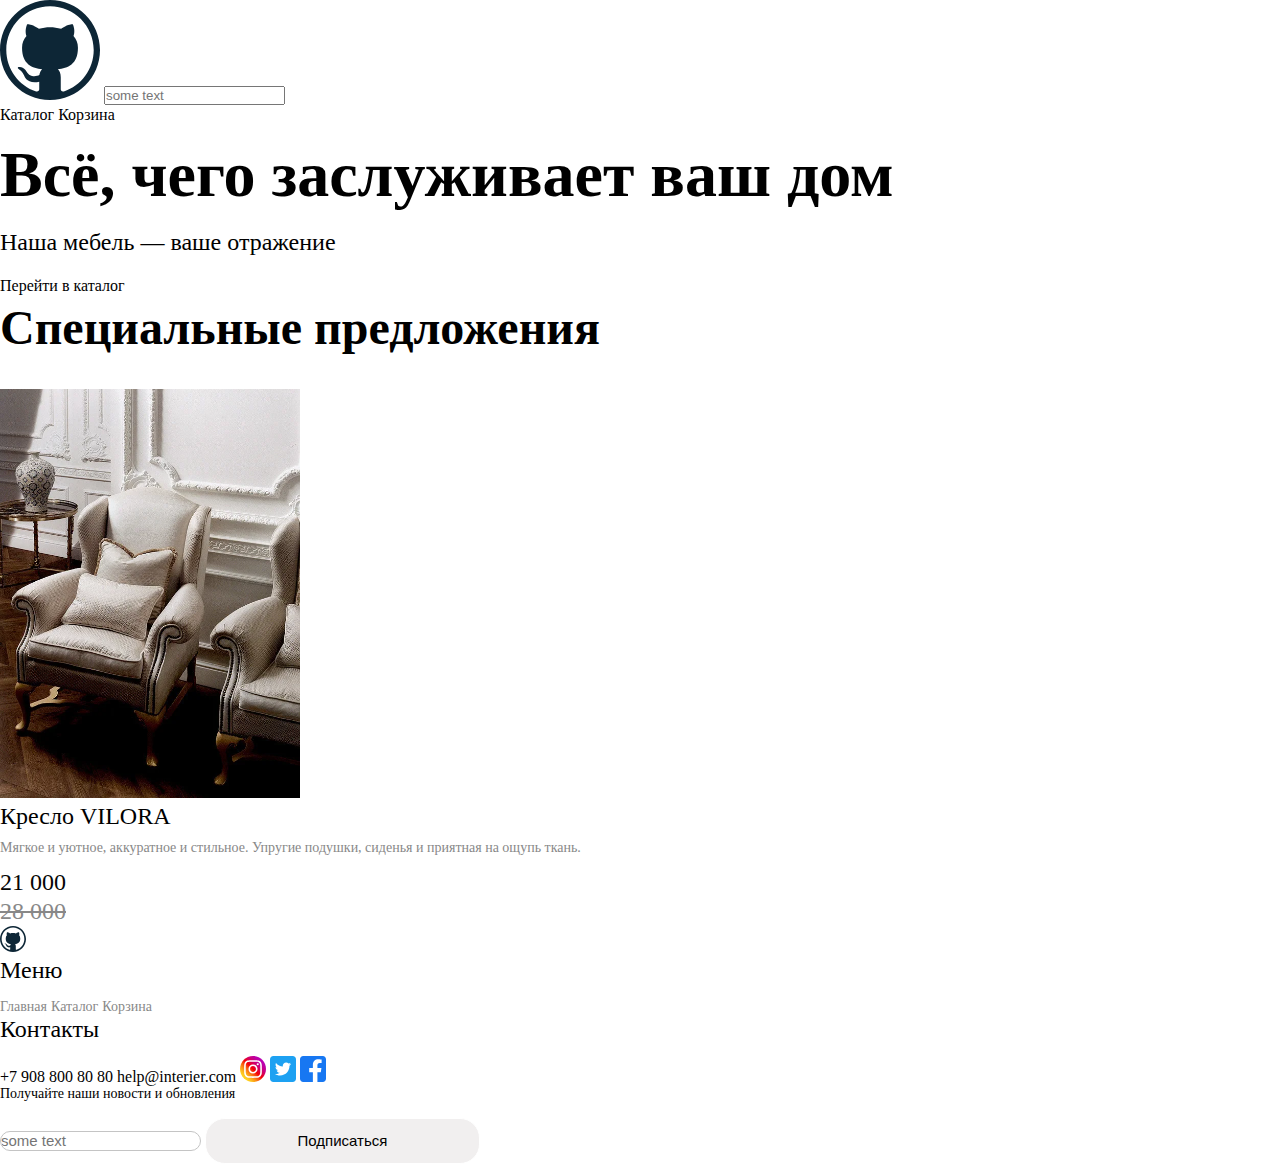
==== index.html @ e34656f3 "add 4l" ====
<!doctype html>
<html lang="en">
<head>
    <meta charset="UTF-8">
    <meta name="viewport"
          content="width=device-width, user-scalable=no, initial-scale=1.0, maximum-scale=1.0, minimum-scale=1.0">
    <meta http-equiv="X-UA-Compatible" content="ie=edge">
    <link type="text/css" href="styles/style.css" rel="stylesheet">
    <title>3lesson</title>
</head>
<body>
<header class="my-header">
    <img width="100" src="media/logo.svg" alt="logo"> <!-- Для нормального лого из дз нет доступа в Gdrive -->
    <label>
        <input placeholder="some text"/>
    </label>
    <nav>
        <a class="nav-link link-hover" href="catalog.html">Каталог</a>
        <a class="nav-link link-hover" href="#">Корзина</a>
    </nav>
</header>

<section>
    <h1 class="index-about">Всё, чего заслуживает ваш дом</h1>
    <p class="index-description">Наша мебель — ваше отражение</p>
    <a class="index-link" href="catalog.html">Перейти в каталог</a>
</section>

<section>
    <h2 class="special-item">Специальные предложения</h2>
    <img width="300" class="special-item-media" src="media/product1.webp" alt="logo">
    <h3 class="special-item-name">Кресло VILORA</h3>
    <p class="special-item-description">Мягкое и уютное, аккуратное и стильное. Упругие подушки, сиденья и приятная на ощупь ткань.</p>
    <p class="special-item-value">21 000</p>
    <p class="special-item-value-second">28 000</p>
</section>

<footer>
    <img width="26" src="media/logo.svg" alt="logo"> <!-- Для нормального лого из дз нет доступа в Gdrive -->

    <h4 class="footer-nav">Меню</h4>
    <a class="footer-link link-hover" href="#">Главная</a>
    <a class="footer-link link-hover" href="#">Каталог</a>
    <a class="footer-link link-hover" href="#">Корзина</a>

    <h4 class="footer-nav">Контакты</h4>
    <a href="#">+7 908 800 80 80</a>
    <a href="#">help@interier.com</a>
    <a href="#"><img width="26" src="media/inst.svg" alt=""></a>
    <a href="#"><img width="26" src="media/twitter.svg" alt=""></a>
    <a href="#"><img width="26" src="media/facebook.svg" alt=""></a>

    <form action=”#”>
        <p class="footer-form-about">Получайте наши новости и обновления</p>
        <label>
            <input class="footer-form-input" placeholder="some text" type="email"/>
        </label>
        <button class="footer-form-btn">Подписаться</button>
    </form>
</footer>
</body>
</html>
---- styles/style.css ----
@import "index.css";

* {
    margin: 0;
    padding: 0;
    text-decoration: none;
    color: black;
}
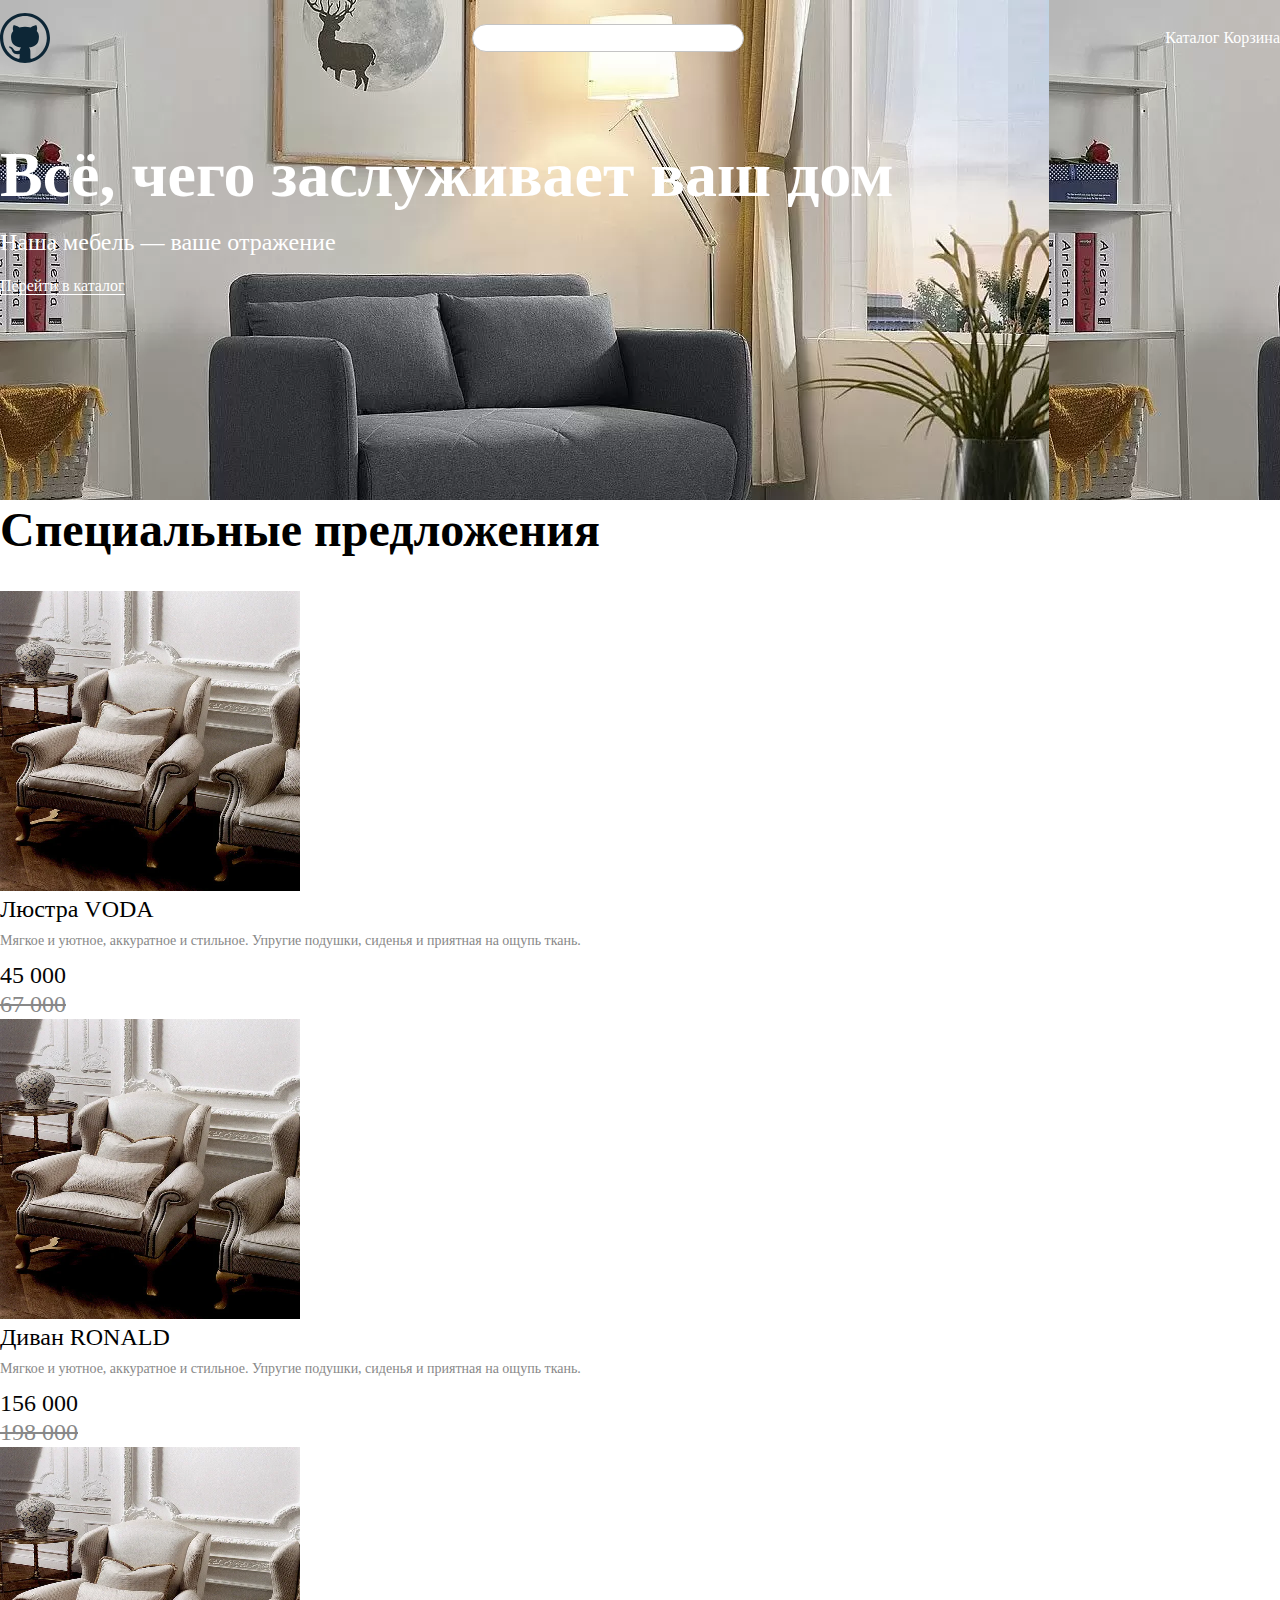
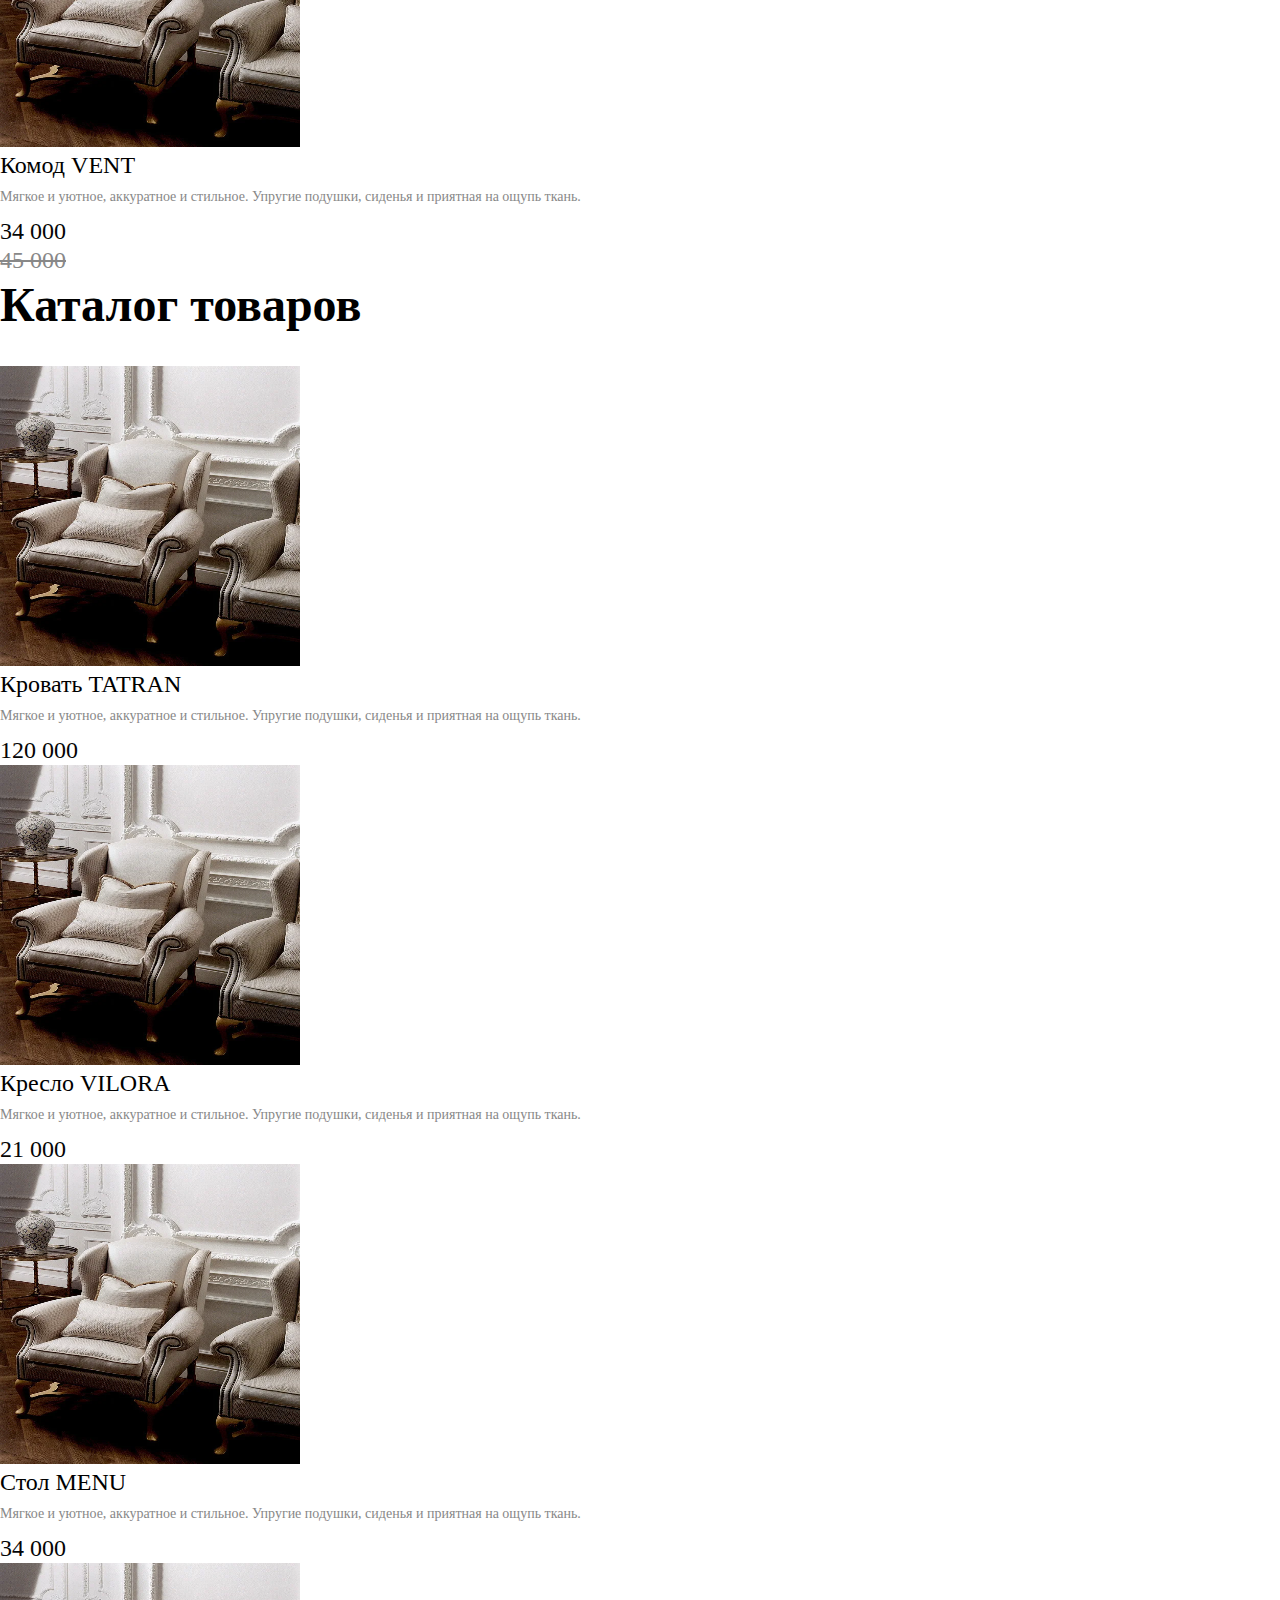
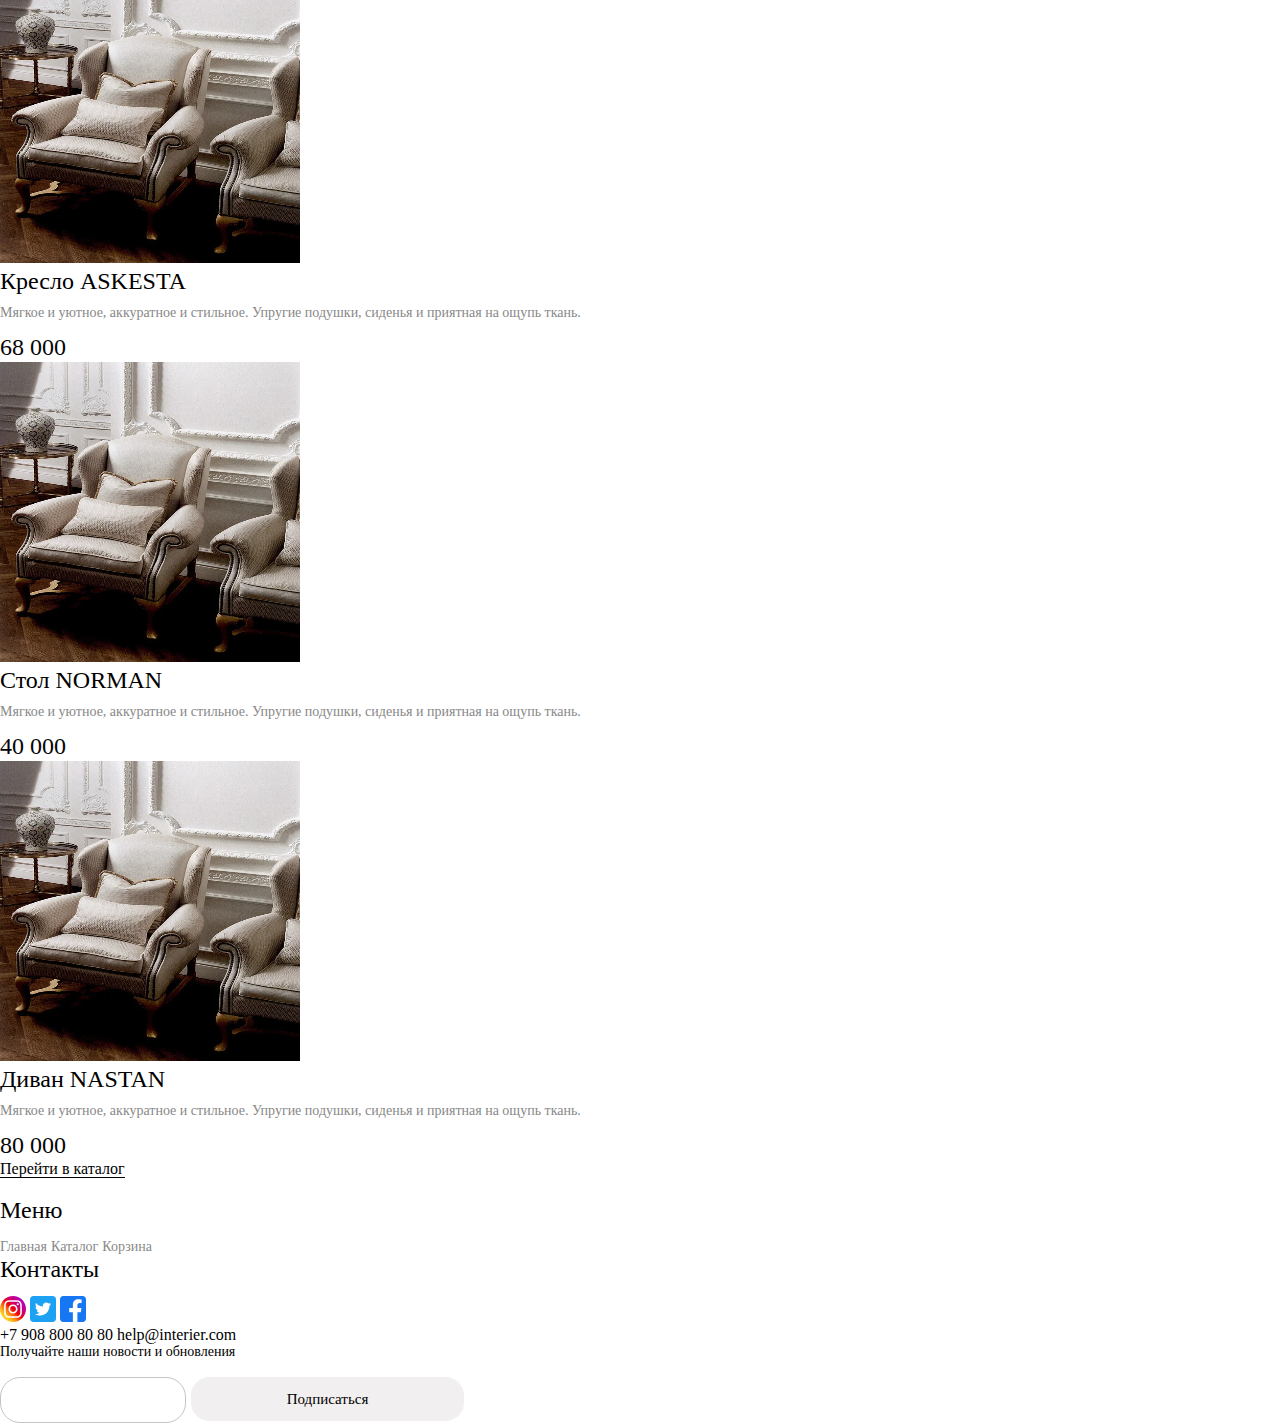
==== commit ded3a29b: "add 5l" ====
--- a/index.html
+++ b/index.html
@@ -9,34 +9,109 @@
     <title>3lesson</title>
 </head>
 <body>
-<header class="my-header">
-    <img width="100" src="media/logo.svg" alt="logo"> <!-- Для нормального лого из дз нет доступа в Gdrive -->
-    <label>
-        <input placeholder="some text"/>
-    </label>
-    <nav>
-        <a class="nav-link link-hover" href="catalog.html">Каталог</a>
-        <a class="nav-link link-hover" href="#">Корзина</a>
-    </nav>
-</header>
+<section class="page-top">
+    <header class="my-header">
+        <img width="50px" src="media/logo.svg" alt="logo"> <!-- Для нормального лого из дз нет доступа в Gdrive -->
+        <label>
+            <input class="header-input"/>
+        </label>
+        <nav>
+            <a class="nav-link link-hover" href="catalog.html">Каталог</a>
+            <a class="nav-link link-hover" href="#">Корзина</a>
+        </nav>
+    </header>
 
-<section>
-    <h1 class="index-about">Всё, чего заслуживает ваш дом</h1>
-    <p class="index-description">Наша мебель — ваше отражение</p>
-    <a class="index-link" href="catalog.html">Перейти в каталог</a>
+    <section>
+        <h1 class="index-about">Всё, чего заслуживает ваш дом</h1>
+        <p class="index-description">Наша мебель — ваше отражение</p>
+        <a class="index-link" href="catalog.html">Перейти в каталог</a>
+    </section>
 </section>
 
 <section>
     <h2 class="special-item">Специальные предложения</h2>
-    <img width="300" class="special-item-media" src="media/product1.webp" alt="logo">
-    <h3 class="special-item-name">Кресло VILORA</h3>
-    <p class="special-item-description">Мягкое и уютное, аккуратное и стильное. Упругие подушки, сиденья и приятная на ощупь ткань.</p>
-    <p class="special-item-value">21 000</p>
-    <p class="special-item-value-second">28 000</p>
+    <div>
+        <img width="300" height="300" class="special-item-media" src="media/product1.webp" alt="logo">
+        <h3 class="special-item-name">Люстра VODA</h3>
+        <p class="special-item-description">Мягкое и уютное, аккуратное и стильное. Упругие подушки, сиденья и приятная
+            на ощупь ткань.</p>
+        <p class="special-item-value">45 000</p>
+        <p class="special-item-value-second">67 000</p>
+    </div>
+    <div>
+        <img width="300" height="300" class="special-item-media" src="media/product1.webp" alt="logo">
+        <h3 class="special-item-name">Диван RONALD</h3>
+        <p class="special-item-description">Мягкое и уютное, аккуратное и стильное. Упругие подушки, сиденья и приятная
+            на ощупь ткань.</p>
+        <p class="special-item-value">156 000</p>
+        <p class="special-item-value-second">198 000</p>
+    </div>
+    <div>
+        <img width="300" height="300" class="special-item-media" src="media/product1.webp" alt="logo">
+        <h3 class="special-item-name">Комод VENT</h3>
+        <p class="special-item-description">Мягкое и уютное, аккуратное и стильное. Упругие подушки, сиденья и приятная
+            на ощупь ткань.</p>
+        <p class="special-item-value">34 000</p>
+        <p class="special-item-value-second">45 000</p>
+    </div>
+</section>
+
+<section>
+    <h2 class="special-item">Каталог товаров</h2>
+    <div>
+        <img width="300" height="300" class="special-item-media" src="media/product1.webp" alt="logo">
+        <h3 class="special-item-name">Кровать TATRAN</h3>
+        <p class="special-item-description">Мягкое и уютное, аккуратное и стильное. Упругие подушки, сиденья и приятная
+            на ощупь ткань.</p>
+        <p class="special-item-value">120 000</p>
+    </div>
+
+    <div>
+        <img width="300" height="300" class="special-item-media" src="media/product1.webp" alt="logo">
+        <h3 class="special-item-name">Кресло VILORA</h3>
+        <p class="special-item-description">Мягкое и уютное, аккуратное и стильное. Упругие подушки, сиденья и приятная
+            на ощупь ткань.</p>
+        <p class="special-item-value">21 000</p>
+    </div>
+
+    <div>
+        <img width="300" height="300" class="special-item-media" src="media/product1.webp" alt="logo">
+        <h3 class="special-item-name">Стол MENU</h3>
+        <p class="special-item-description">Мягкое и уютное, аккуратное и стильное. Упругие подушки, сиденья и приятная
+            на ощупь ткань.</p>
+        <p class="special-item-value">34 000</p>
+    </div>
+
+    <div>
+        <img width="300" height="300" class="special-item-media" src="media/product1.webp" alt="logo">
+        <h3 class="special-item-name">Кресло ASKESTA</h3>
+        <p class="special-item-description">Мягкое и уютное, аккуратное и стильное. Упругие подушки, сиденья и приятная
+            на ощупь ткань.</p>
+        <p class="special-item-value">68 000</p>
+    </div>
+
+    <div>
+        <img width="300" height="300" class="special-item-media" src="media/product1.webp" alt="logo">
+        <h3 class="special-item-name">Стол NORMAN</h3>
+        <p class="special-item-description">Мягкое и уютное, аккуратное и стильное. Упругие подушки, сиденья и приятная
+            на ощупь ткань.</p>
+        <p class="special-item-value">40 000</p>
+    </div>
+
+    <div>
+        <img width="300" height="300" class="special-item-media" src="media/product1.webp" alt="logo">
+        <h3 class="special-item-name">Диван NASTAN</h3>
+        <p class="special-item-description">Мягкое и уютное, аккуратное и стильное. Упругие подушки, сиденья и приятная
+            на ощупь ткань.</p>
+        <p class="special-item-value">80 000</p>
+    </div>
+
 </section>
 
 <footer>
-    <img width="26" src="media/logo.svg" alt="logo"> <!-- Для нормального лого из дз нет доступа в Gdrive -->
+    <a class="footer-link-catalog" href="catalog.html">Перейти в каталог</a>
+    <br/>
+    <img width="0px" src="media/logo.svg" alt="logo"> <!-- Для нормального лого из дз нет доступа в Gdrive -->
 
     <h4 class="footer-nav">Меню</h4>
     <a class="footer-link link-hover" href="#">Главная</a>
@@ -44,16 +119,17 @@
     <a class="footer-link link-hover" href="#">Корзина</a>
 
     <h4 class="footer-nav">Контакты</h4>
-    <a href="#">+7 908 800 80 80</a>
-    <a href="#">help@interier.com</a>
     <a href="#"><img width="26" src="media/inst.svg" alt=""></a>
     <a href="#"><img width="26" src="media/twitter.svg" alt=""></a>
     <a href="#"><img width="26" src="media/facebook.svg" alt=""></a>
+    <br/>
+    <a href="#">+7 908 800 80 80</a>
+    <a href="#">help@interier.com</a>
 
     <form action=”#”>
         <p class="footer-form-about">Получайте наши новости и обновления</p>
         <label>
-            <input class="footer-form-input" placeholder="some text" type="email"/>
+            <input class="footer-form-input" type="email"/>
         </label>
         <button class="footer-form-btn">Подписаться</button>
     </form>
--- a/styles/style.css
+++ b/styles/style.css
@@ -5,5 +5,6 @@
     padding: 0;
     text-decoration: none;
     color: black;
+    font-family: "JetBrains Mono", serif;
 }
 
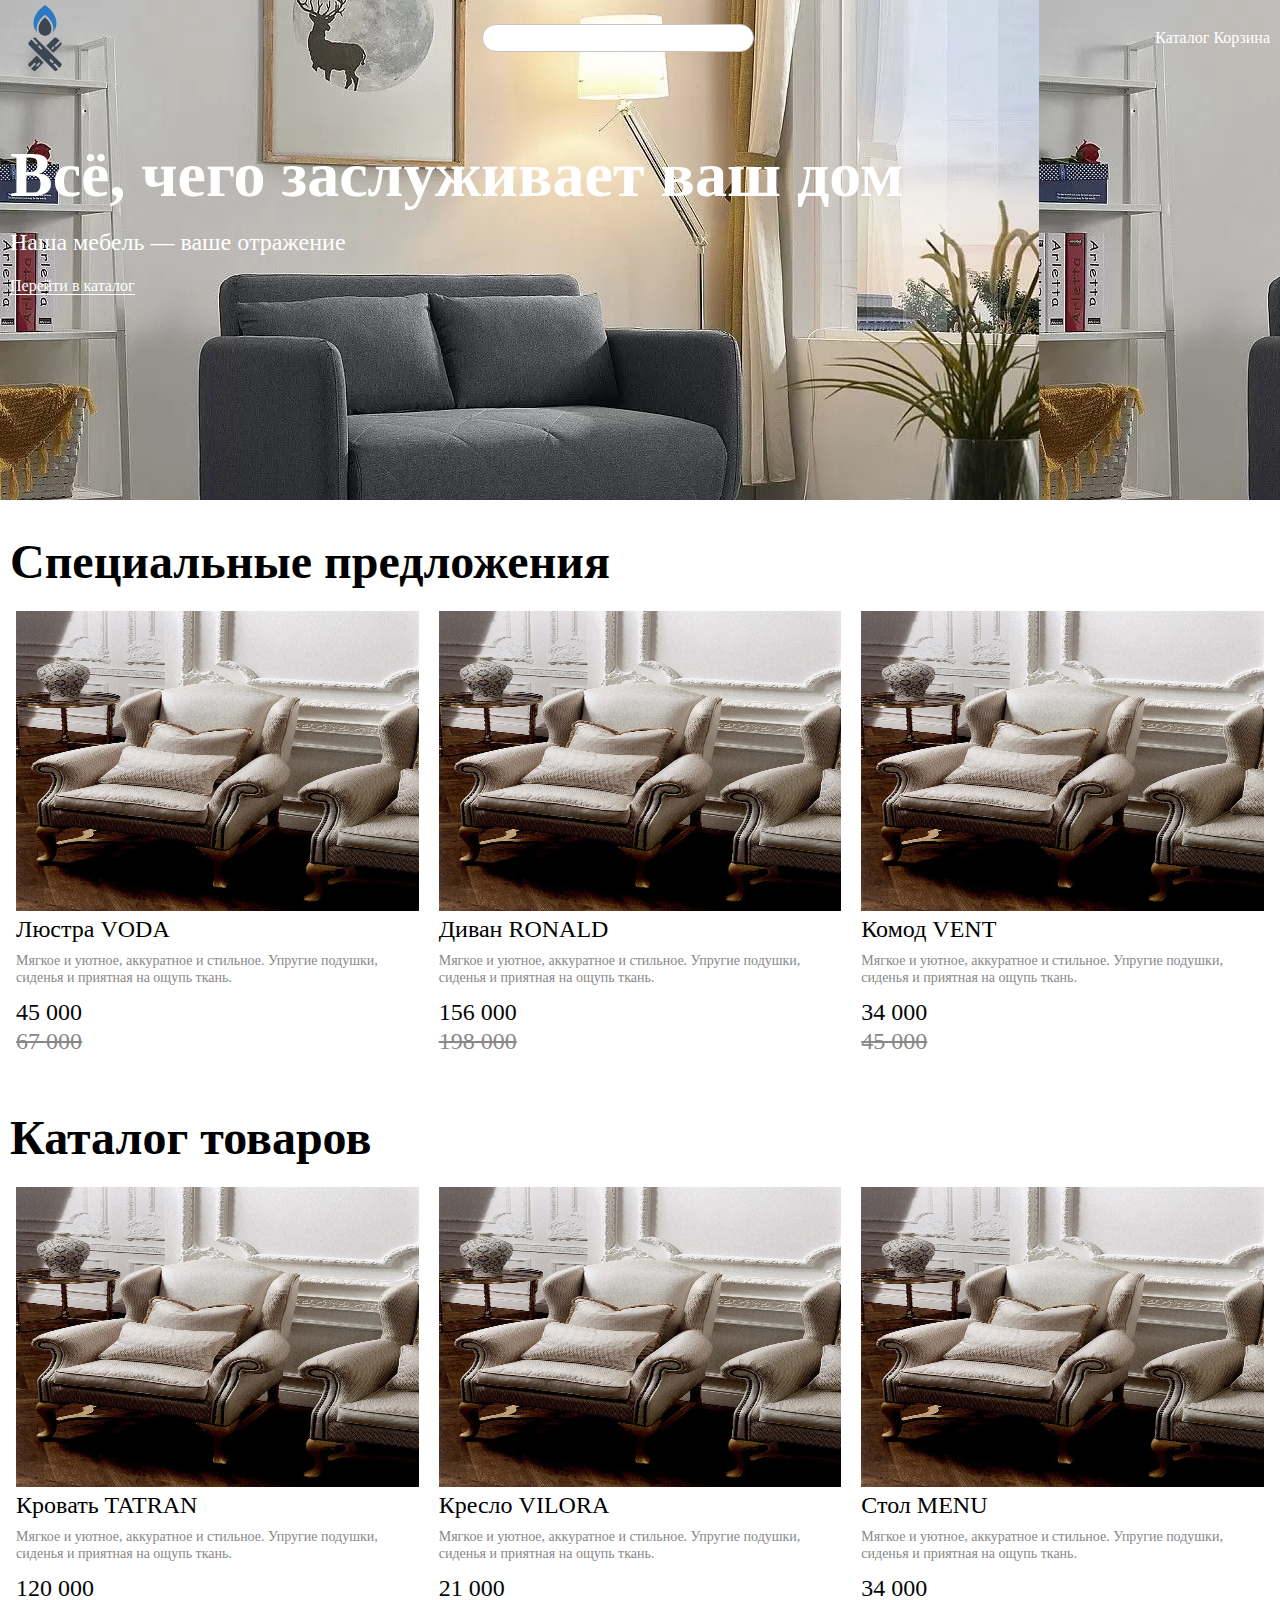
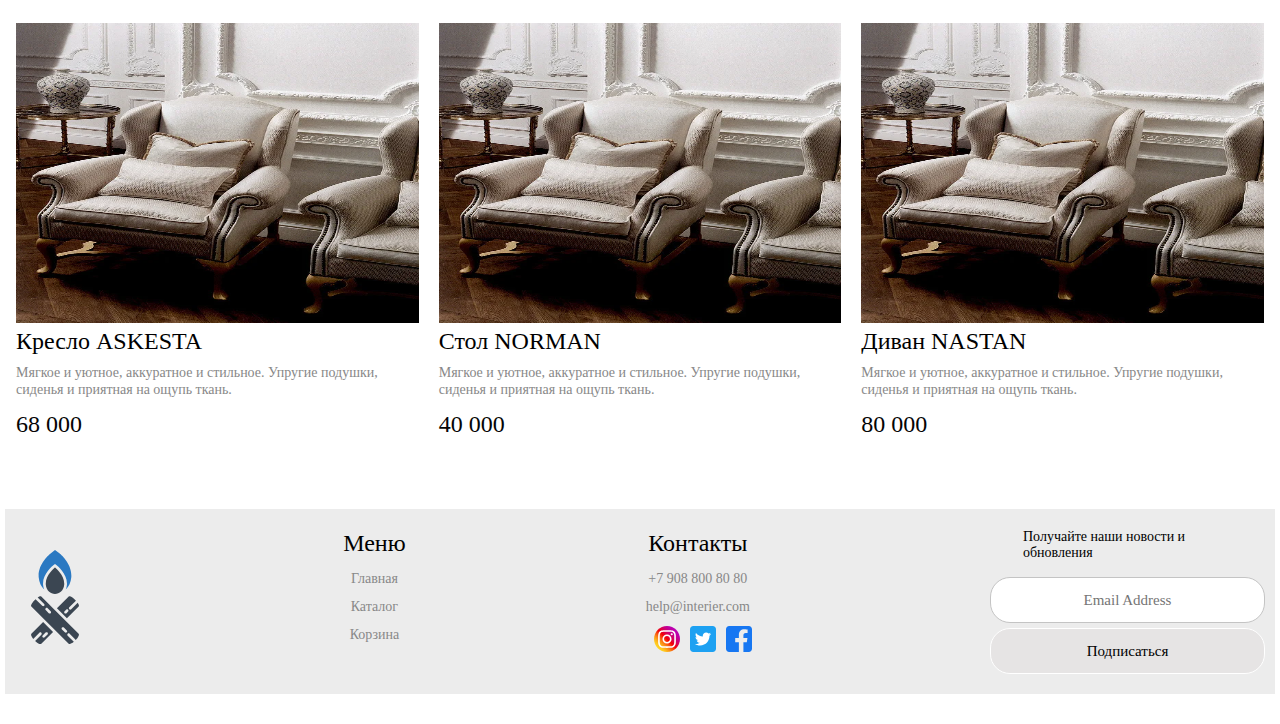
==== commit 59c949ad: "add 6l" ====
--- a/index.html
+++ b/index.html
@@ -9,130 +9,145 @@
     <title>3lesson</title>
 </head>
 <body>
-<section class="page-top">
-    <header class="my-header">
-        <img width="50px" src="media/logo.svg" alt="logo"> <!-- Для нормального лого из дз нет доступа в Gdrive -->
-        <label>
-            <input class="header-input"/>
-        </label>
-        <nav>
-            <a class="nav-link link-hover" href="catalog.html">Каталог</a>
-            <a class="nav-link link-hover" href="#">Корзина</a>
-        </nav>
-    </header>
+<section class="container">
 
-    <section>
-        <h1 class="index-about">Всё, чего заслуживает ваш дом</h1>
-        <p class="index-description">Наша мебель — ваше отражение</p>
-        <a class="index-link" href="catalog.html">Перейти в каталог</a>
+    <section class="page-top">
+        <header class="my-header">
+            <img width="70px" src="media/logo_new.svg" alt="logo"> <!-- Для нормального лого из дз нет доступа в Gdrive -->
+            <label>
+                <input class="header-input"/>
+            </label>
+            <nav>
+                <a class="nav-link link-hover" href="catalog.html">Каталог</a>
+                <a class="nav-link link-hover" href="#">Корзина</a>
+            </nav>
+        </header>
+
+        <section>
+            <h1 class="index-about">Всё, чего заслуживает ваш дом</h1>
+            <p class="index-description">Наша мебель — ваше отражение</p>
+            <a class="index-link" href="catalog.html">Перейти в каталог</a>
+        </section>
     </section>
+
+    <section class="page-special">
+        <h2 class="special-item">Специальные предложения</h2>
+        <div class="special-items">
+            <div>
+                <img width="100%" height="300" class="special-item-media" src="media/product1.webp" alt="logo">
+                <h3 class="special-item-name">Люстра VODA</h3>
+                <p class="special-item-description">Мягкое и уютное, аккуратное и стильное. Упругие подушки, сиденья и приятная
+                    на ощупь ткань.</p>
+                <p class="special-item-value">45 000</p>
+                <p class="special-item-value-second">67 000</p>
+            </div>
+
+            <div>
+                <img width="100%" height="300" class="special-item-media" src="media/product1.webp" alt="logo">
+                <h3 class="special-item-name">Диван RONALD</h3>
+                <p class="special-item-description">Мягкое и уютное, аккуратное и стильное. Упругие подушки, сиденья и приятная
+                    на ощупь ткань.</p>
+                <p class="special-item-value">156 000</p>
+                <p class="special-item-value-second">198 000</p>
+            </div>
+
+            <div>
+                <img width="100%" height="300" class="special-item-media" src="media/product1.webp" alt="logo">
+                <h3 class="special-item-name">Комод VENT</h3>
+                <p class="special-item-description">Мягкое и уютное, аккуратное и стильное. Упругие подушки, сиденья и приятная
+                    на ощупь ткань.</p>
+                <p class="special-item-value">34 000</p>
+                <p class="special-item-value-second">45 000</p>
+            </div>
+        </div>
+    </section>
+
+    <section class="page-catalog">
+        <h2 class="special-item">Каталог товаров</h2>
+        <div class="special-items">
+            <div>
+                <img width="100%" height="300" class="special-item-media" src="media/product1.webp" alt="logo">
+                <h3 class="special-item-name">Кровать TATRAN</h3>
+                <p class="special-item-description">Мягкое и уютное, аккуратное и стильное. Упругие подушки, сиденья и приятная
+                    на ощупь ткань.</p>
+                <p class="special-item-value">120 000</p>
+            </div>
+
+            <div>
+                <img width="100%" height="300" class="special-item-media" src="media/product1.webp" alt="logo">
+                <h3 class="special-item-name">Кресло VILORA</h3>
+                <p class="special-item-description">Мягкое и уютное, аккуратное и стильное. Упругие подушки, сиденья и приятная
+                    на ощупь ткань.</p>
+                <p class="special-item-value">21 000</p>
+            </div>
+
+            <div>
+                <img width="100%" height="300" class="special-item-media" src="media/product1.webp" alt="logo">
+                <h3 class="special-item-name">Стол MENU</h3>
+                <p class="special-item-description">Мягкое и уютное, аккуратное и стильное. Упругие подушки, сиденья и приятная
+                    на ощупь ткань.</p>
+                <p class="special-item-value">34 000</p>
+            </div>
+
+            <div>
+                <img width="100%" height="300" class="special-item-media" src="media/product1.webp" alt="logo">
+                <h3 class="special-item-name">Кресло ASKESTA</h3>
+                <p class="special-item-description">Мягкое и уютное, аккуратное и стильное. Упругие подушки, сиденья и приятная
+                    на ощупь ткань.</p>
+                <p class="special-item-value">68 000</p>
+            </div>
+
+            <div>
+                <img width="100%" height="300" class="special-item-media" src="media/product1.webp" alt="logo">
+                <h3 class="special-item-name">Стол NORMAN</h3>
+                <p class="special-item-description">Мягкое и уютное, аккуратное и стильное. Упругие подушки, сиденья и приятная
+                    на ощупь ткань.</p>
+                <p class="special-item-value">40 000</p>
+            </div>
+
+            <div>
+                <img width="100%" height="300" class="special-item-media" src="media/product1.webp" alt="logo">
+                <h3 class="special-item-name">Диван NASTAN</h3>
+                <p class="special-item-description">Мягкое и уютное, аккуратное и стильное. Упругие подушки, сиденья и приятная
+                    на ощупь ткань.</p>
+                <p class="special-item-value">80 000</p>
+            </div>
+        </div>
+    </section>
+
+    <footer>
+        <div class="footer-block">
+<!--            <a class="footer-link-catalog" href="catalog.html">Перейти в каталог</a>-->
+            <br/>
+            <img width="100px" src="media/logo_new.svg" alt="logo"> <!-- Для нормального лого из дз нет доступа в Gdrive -->
+        </div>
+
+        <div class="footer-block">
+            <h4 class="footer-nav">Меню</h4>
+            <a class="footer-link link-hover" href="#">Главная</a>
+            <a class="footer-link link-hover" href="#">Каталог</a>
+            <a class="footer-link link-hover" href="#">Корзина</a>
+        </div>
+
+        <div class="footer-block">
+            <h4 class="footer-nav">Контакты</h4>
+            <a class="footer-link" href="#">+7 908 800 80 80</a>
+            <a class="footer-link" href="#">help@interier.com</a>
+            <div class="social-contact">
+                <a href="#"><img width="26" src="media/inst.svg" alt=""></a>
+                <a href="#"><img width="26" src="media/twitter.svg" alt=""></a>
+                <a href="#"><img width="26" src="media/facebook.svg" alt=""></a>
+            </div>
+        </div>
+
+        <form action=”#” class="footer-block">
+            <p class="footer-form-about">Получайте наши новости  и обновления</p>
+            <label>
+                <input class="footer-form-input" type="email" placeholder="Email Address"/>
+            </label>
+            <button class="footer-form-btn">Подписаться</button>
+        </form>
+    </footer>
 </section>
-
-<section>
-    <h2 class="special-item">Специальные предложения</h2>
-    <div>
-        <img width="300" height="300" class="special-item-media" src="media/product1.webp" alt="logo">
-        <h3 class="special-item-name">Люстра VODA</h3>
-        <p class="special-item-description">Мягкое и уютное, аккуратное и стильное. Упругие подушки, сиденья и приятная
-            на ощупь ткань.</p>
-        <p class="special-item-value">45 000</p>
-        <p class="special-item-value-second">67 000</p>
-    </div>
-    <div>
-        <img width="300" height="300" class="special-item-media" src="media/product1.webp" alt="logo">
-        <h3 class="special-item-name">Диван RONALD</h3>
-        <p class="special-item-description">Мягкое и уютное, аккуратное и стильное. Упругие подушки, сиденья и приятная
-            на ощупь ткань.</p>
-        <p class="special-item-value">156 000</p>
-        <p class="special-item-value-second">198 000</p>
-    </div>
-    <div>
-        <img width="300" height="300" class="special-item-media" src="media/product1.webp" alt="logo">
-        <h3 class="special-item-name">Комод VENT</h3>
-        <p class="special-item-description">Мягкое и уютное, аккуратное и стильное. Упругие подушки, сиденья и приятная
-            на ощупь ткань.</p>
-        <p class="special-item-value">34 000</p>
-        <p class="special-item-value-second">45 000</p>
-    </div>
-</section>
-
-<section>
-    <h2 class="special-item">Каталог товаров</h2>
-    <div>
-        <img width="300" height="300" class="special-item-media" src="media/product1.webp" alt="logo">
-        <h3 class="special-item-name">Кровать TATRAN</h3>
-        <p class="special-item-description">Мягкое и уютное, аккуратное и стильное. Упругие подушки, сиденья и приятная
-            на ощупь ткань.</p>
-        <p class="special-item-value">120 000</p>
-    </div>
-
-    <div>
-        <img width="300" height="300" class="special-item-media" src="media/product1.webp" alt="logo">
-        <h3 class="special-item-name">Кресло VILORA</h3>
-        <p class="special-item-description">Мягкое и уютное, аккуратное и стильное. Упругие подушки, сиденья и приятная
-            на ощупь ткань.</p>
-        <p class="special-item-value">21 000</p>
-    </div>
-
-    <div>
-        <img width="300" height="300" class="special-item-media" src="media/product1.webp" alt="logo">
-        <h3 class="special-item-name">Стол MENU</h3>
-        <p class="special-item-description">Мягкое и уютное, аккуратное и стильное. Упругие подушки, сиденья и приятная
-            на ощупь ткань.</p>
-        <p class="special-item-value">34 000</p>
-    </div>
-
-    <div>
-        <img width="300" height="300" class="special-item-media" src="media/product1.webp" alt="logo">
-        <h3 class="special-item-name">Кресло ASKESTA</h3>
-        <p class="special-item-description">Мягкое и уютное, аккуратное и стильное. Упругие подушки, сиденья и приятная
-            на ощупь ткань.</p>
-        <p class="special-item-value">68 000</p>
-    </div>
-
-    <div>
-        <img width="300" height="300" class="special-item-media" src="media/product1.webp" alt="logo">
-        <h3 class="special-item-name">Стол NORMAN</h3>
-        <p class="special-item-description">Мягкое и уютное, аккуратное и стильное. Упругие подушки, сиденья и приятная
-            на ощупь ткань.</p>
-        <p class="special-item-value">40 000</p>
-    </div>
-
-    <div>
-        <img width="300" height="300" class="special-item-media" src="media/product1.webp" alt="logo">
-        <h3 class="special-item-name">Диван NASTAN</h3>
-        <p class="special-item-description">Мягкое и уютное, аккуратное и стильное. Упругие подушки, сиденья и приятная
-            на ощупь ткань.</p>
-        <p class="special-item-value">80 000</p>
-    </div>
-
-</section>
-
-<footer>
-    <a class="footer-link-catalog" href="catalog.html">Перейти в каталог</a>
-    <br/>
-    <img width="0px" src="media/logo.svg" alt="logo"> <!-- Для нормального лого из дз нет доступа в Gdrive -->
-
-    <h4 class="footer-nav">Меню</h4>
-    <a class="footer-link link-hover" href="#">Главная</a>
-    <a class="footer-link link-hover" href="#">Каталог</a>
-    <a class="footer-link link-hover" href="#">Корзина</a>
-
-    <h4 class="footer-nav">Контакты</h4>
-    <a href="#"><img width="26" src="media/inst.svg" alt=""></a>
-    <a href="#"><img width="26" src="media/twitter.svg" alt=""></a>
-    <a href="#"><img width="26" src="media/facebook.svg" alt=""></a>
-    <br/>
-    <a href="#">+7 908 800 80 80</a>
-    <a href="#">help@interier.com</a>
-
-    <form action=”#”>
-        <p class="footer-form-about">Получайте наши новости и обновления</p>
-        <label>
-            <input class="footer-form-input" type="email"/>
-        </label>
-        <button class="footer-form-btn">Подписаться</button>
-    </form>
-</footer>
 </body>
 </html>--- a/styles/style.css
+++ b/styles/style.css
@@ -1,4 +1,9 @@
 @import "index.css";
+@import "container.css";
+@import "header.css";
+@import "special-item.css";
+@import "footer.css";
+@import "page-catalog.css";
 
 * {
     margin: 0;
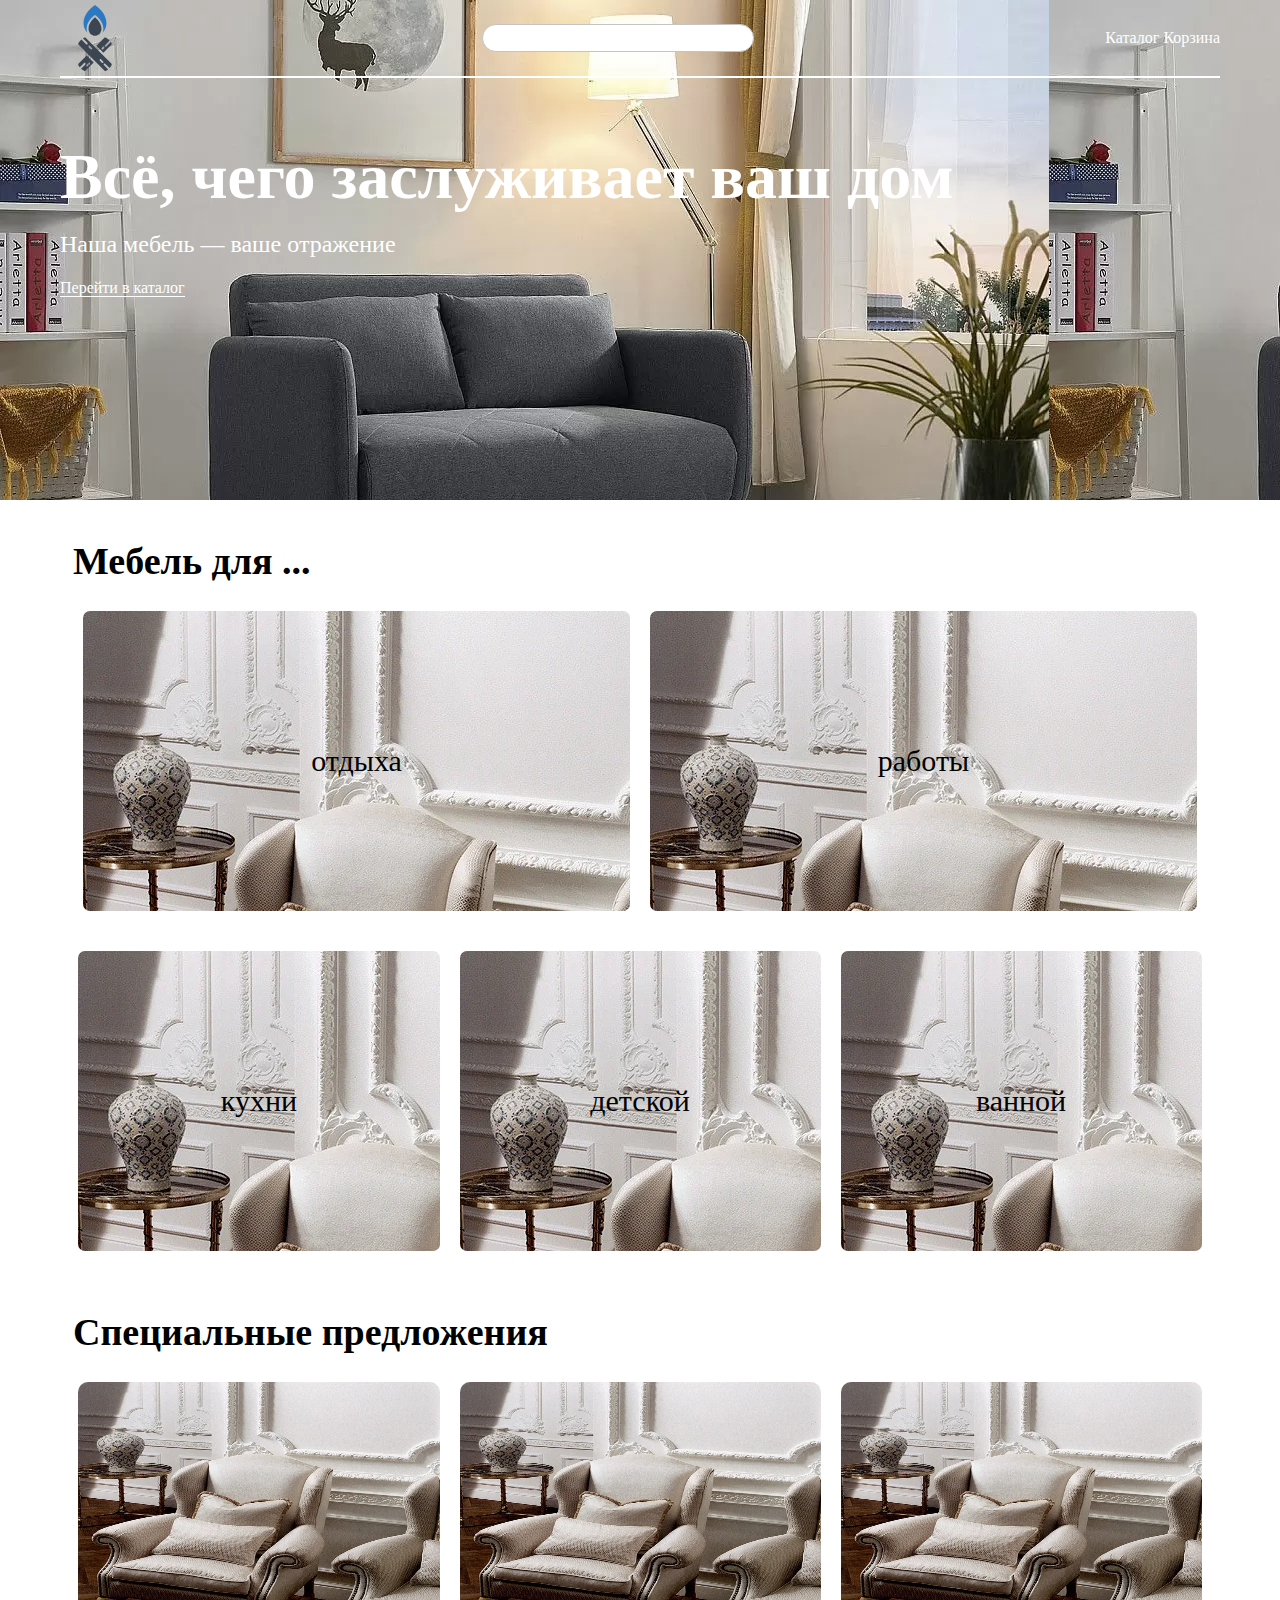
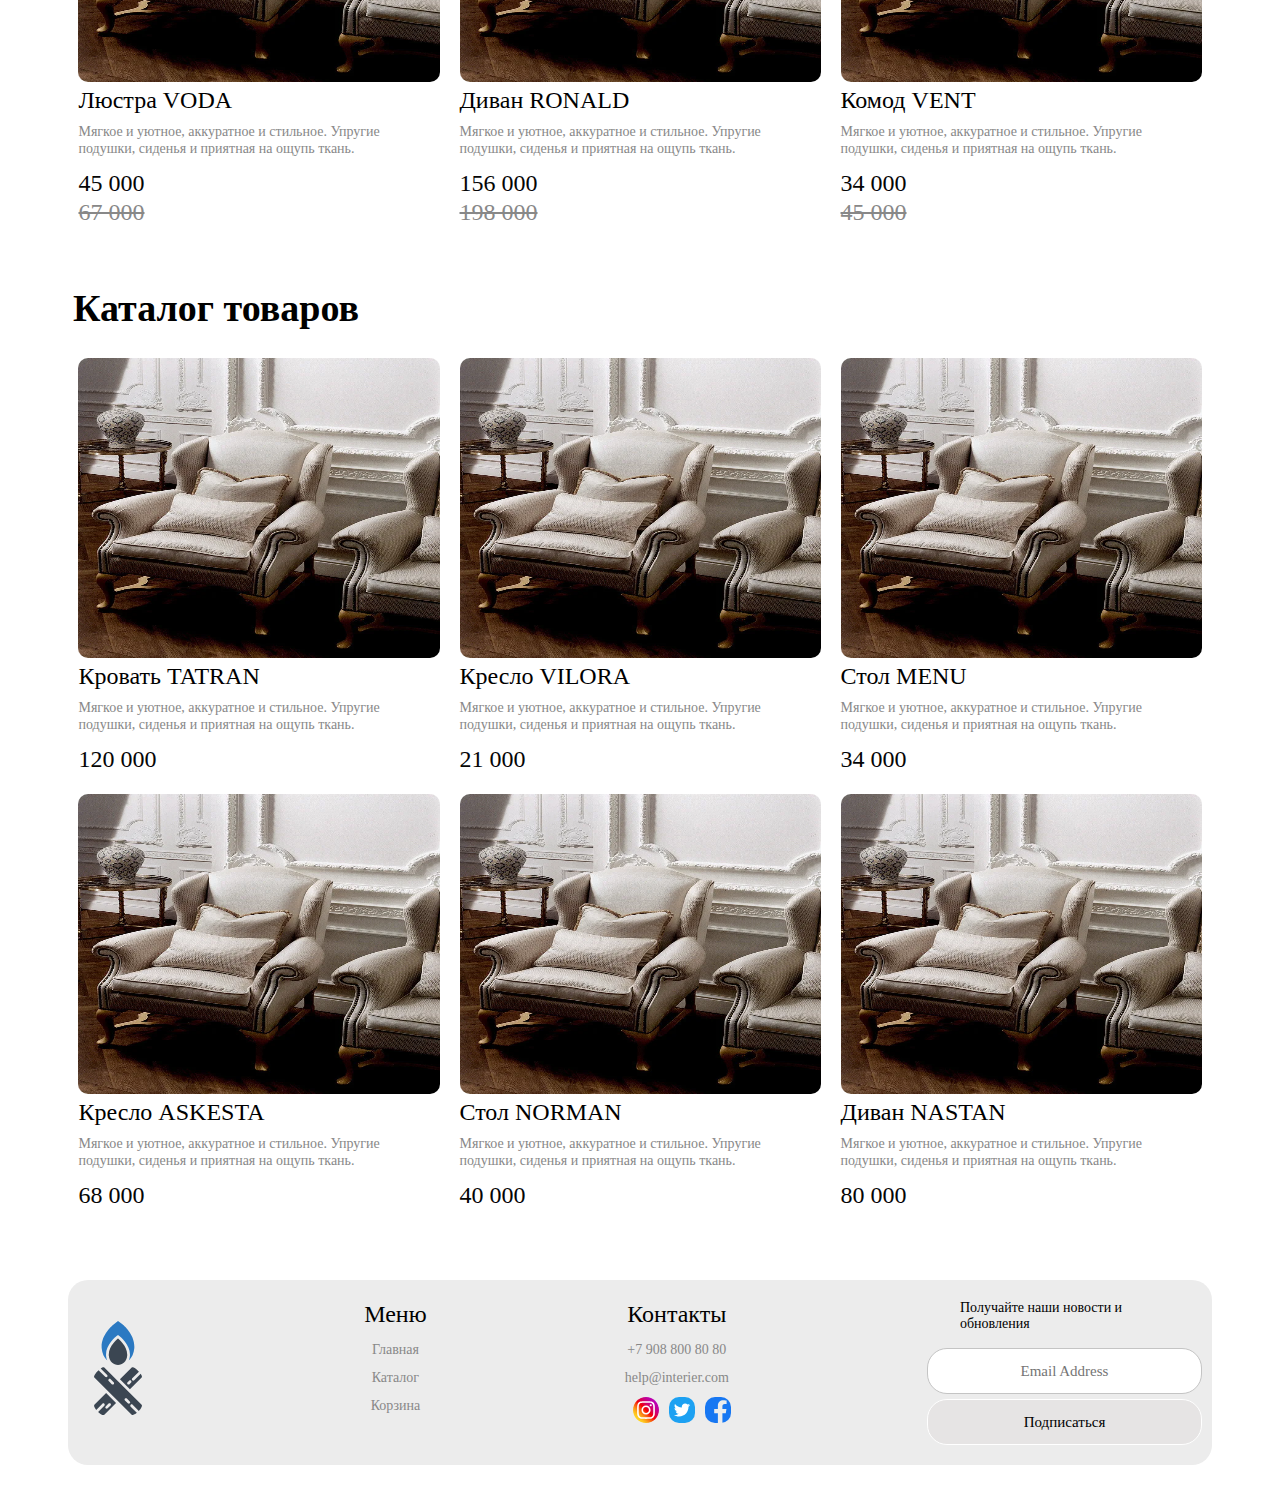
==== commit 7874d003: "add 7l" ====
--- a/index.html
+++ b/index.html
@@ -6,28 +6,58 @@
           content="width=device-width, user-scalable=no, initial-scale=1.0, maximum-scale=1.0, minimum-scale=1.0">
     <meta http-equiv="X-UA-Compatible" content="ie=edge">
     <link type="text/css" href="styles/style.css" rel="stylesheet">
-    <title>3lesson</title>
+    <title>Index</title>
 </head>
 <body>
 <section class="container">
 
     <section class="page-top">
-        <header class="my-header">
-            <img width="70px" src="media/logo_new.svg" alt="logo"> <!-- Для нормального лого из дз нет доступа в Gdrive -->
-            <label>
-                <input class="header-input"/>
-            </label>
-            <nav>
-                <a class="nav-link link-hover" href="catalog.html">Каталог</a>
-                <a class="nav-link link-hover" href="#">Корзина</a>
-            </nav>
-        </header>
+        <div class="header-content">
+            <header class="my-header">
+                <img width="70px" src="media/logo_new.svg" alt="logo"> <!-- Для нормального лого из дз нет доступа в Gdrive -->
+                <label>
+                    <input class="header-input"/>
+                </label>
+                <nav>
+                    <a class="nav-link link-hover" href="catalog.html">Каталог</a>
+                    <a class="nav-link link-hover" href="#">Корзина</a>
+                </nav>
+            </header>
 
-        <section>
-            <h1 class="index-about">Всё, чего заслуживает ваш дом</h1>
-            <p class="index-description">Наша мебель — ваше отражение</p>
-            <a class="index-link" href="catalog.html">Перейти в каталог</a>
-        </section>
+            <section>
+                <h1 class="index-about">Всё, чего заслуживает ваш дом</h1>
+                <p class="index-description">Наша мебель — ваше отражение</p>
+                <a class="index-link" href="catalog.html">Перейти в каталог</a>
+            </section>
+        </div>
+    </section>
+
+    <section class="page-for">
+        <h2 class="special-item">Мебель для ...</h2>
+        <div class="for-grid">
+            <div class="special-items-for-top">
+                <div>
+                    <a>отдыха</a>
+                </div>
+
+                <div>
+                    <a>работы</a>
+                </div>
+            </div>
+            <div class="special-items-for-bot">
+                <div>
+                    <a>кухни</a>
+                </div>
+
+                <div>
+                    <a>детской</a>
+                </div>
+
+                <div>
+                    <a>ванной</a>
+                </div>
+            </div>
+        </div>
     </section>
 
     <section class="page-special">
--- a/styles/style.css
+++ b/styles/style.css
@@ -1,9 +1,13 @@
-@import "index.css";
-@import "container.css";
-@import "header.css";
-@import "special-item.css";
-@import "footer.css";
-@import "page-catalog.css";
+@import "index/index.css";
+@import "index/container.css";
+@import "index/header.css";
+@import "index/special-item.css";
+@import "index/footer.css";
+@import "index/page-catalog.css";
+@import "index/page-for.css";
+
+@import "catalog/top-page.css";
+@import "catalog/page-items.css";
 
 * {
     margin: 0;
@@ -13,3 +17,6 @@
     font-family: "JetBrains Mono", serif;
 }
 
+img {
+    border-radius: 10px;
+}
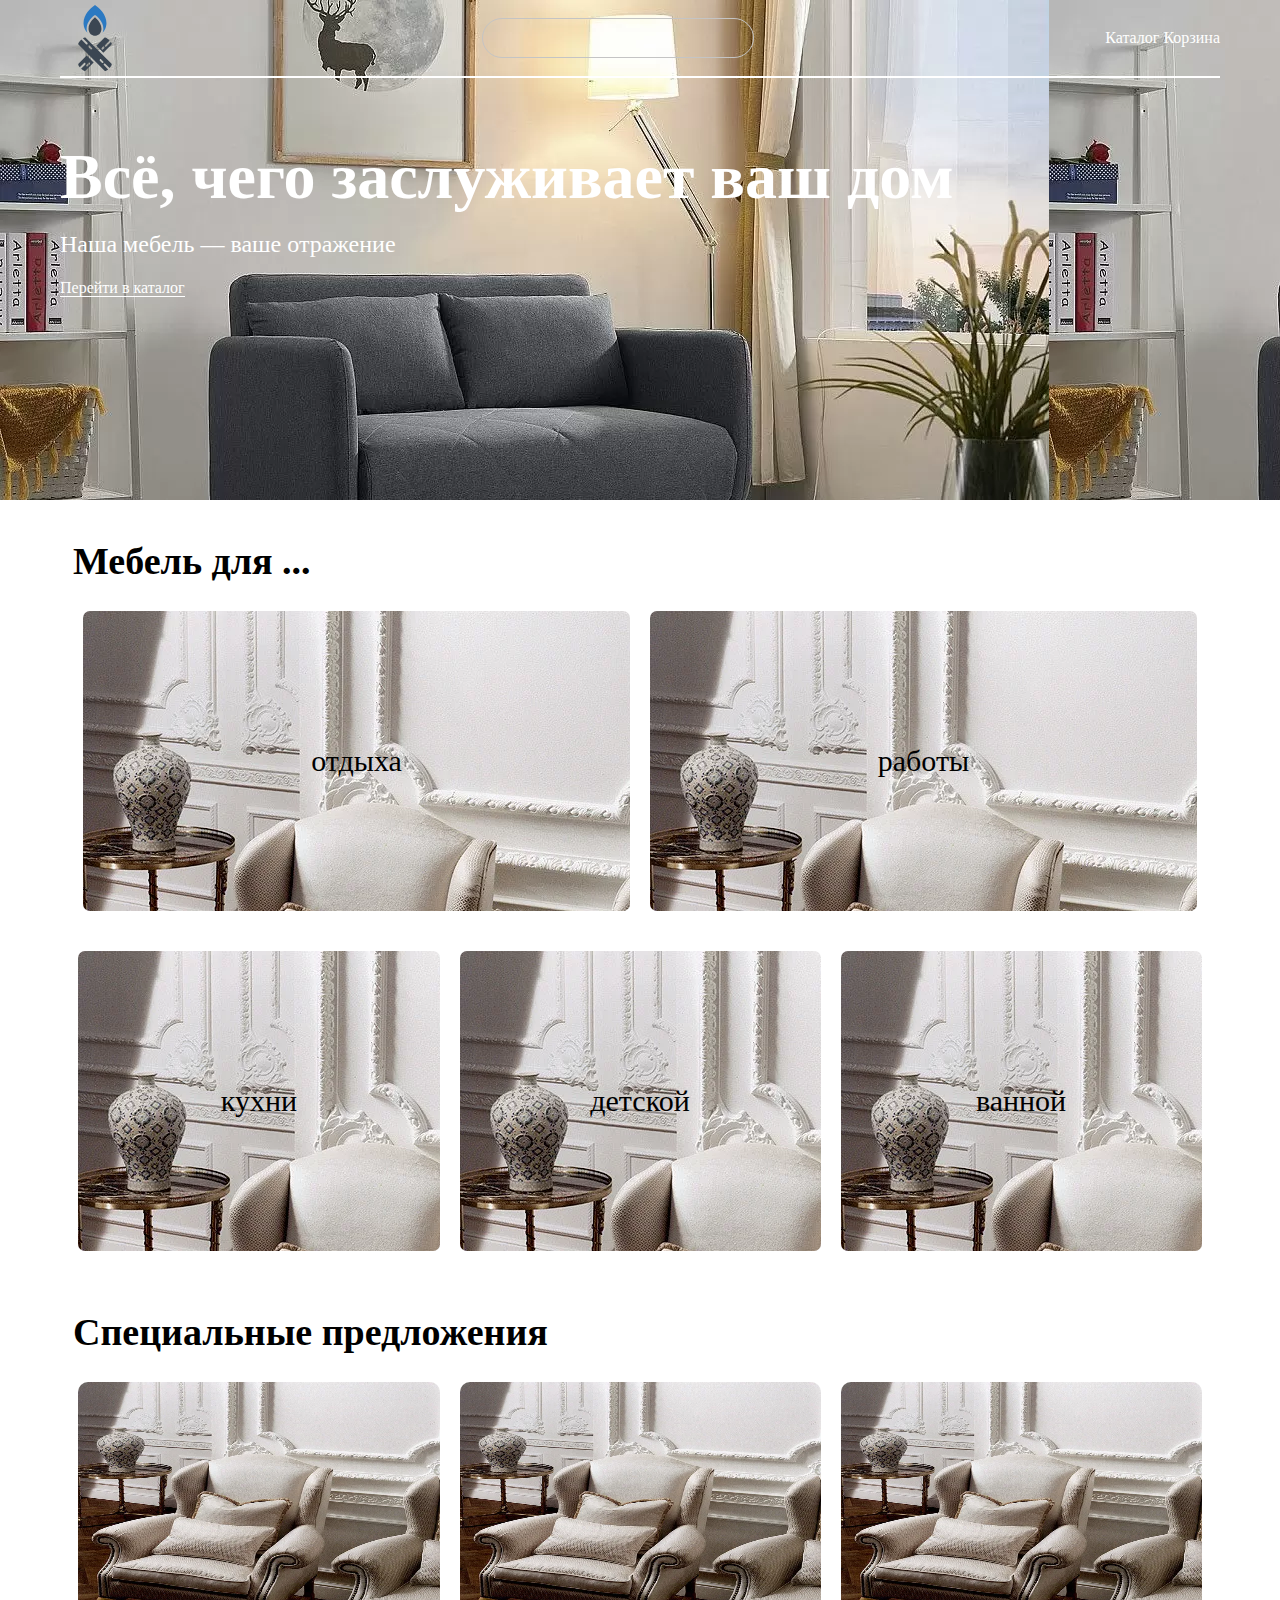
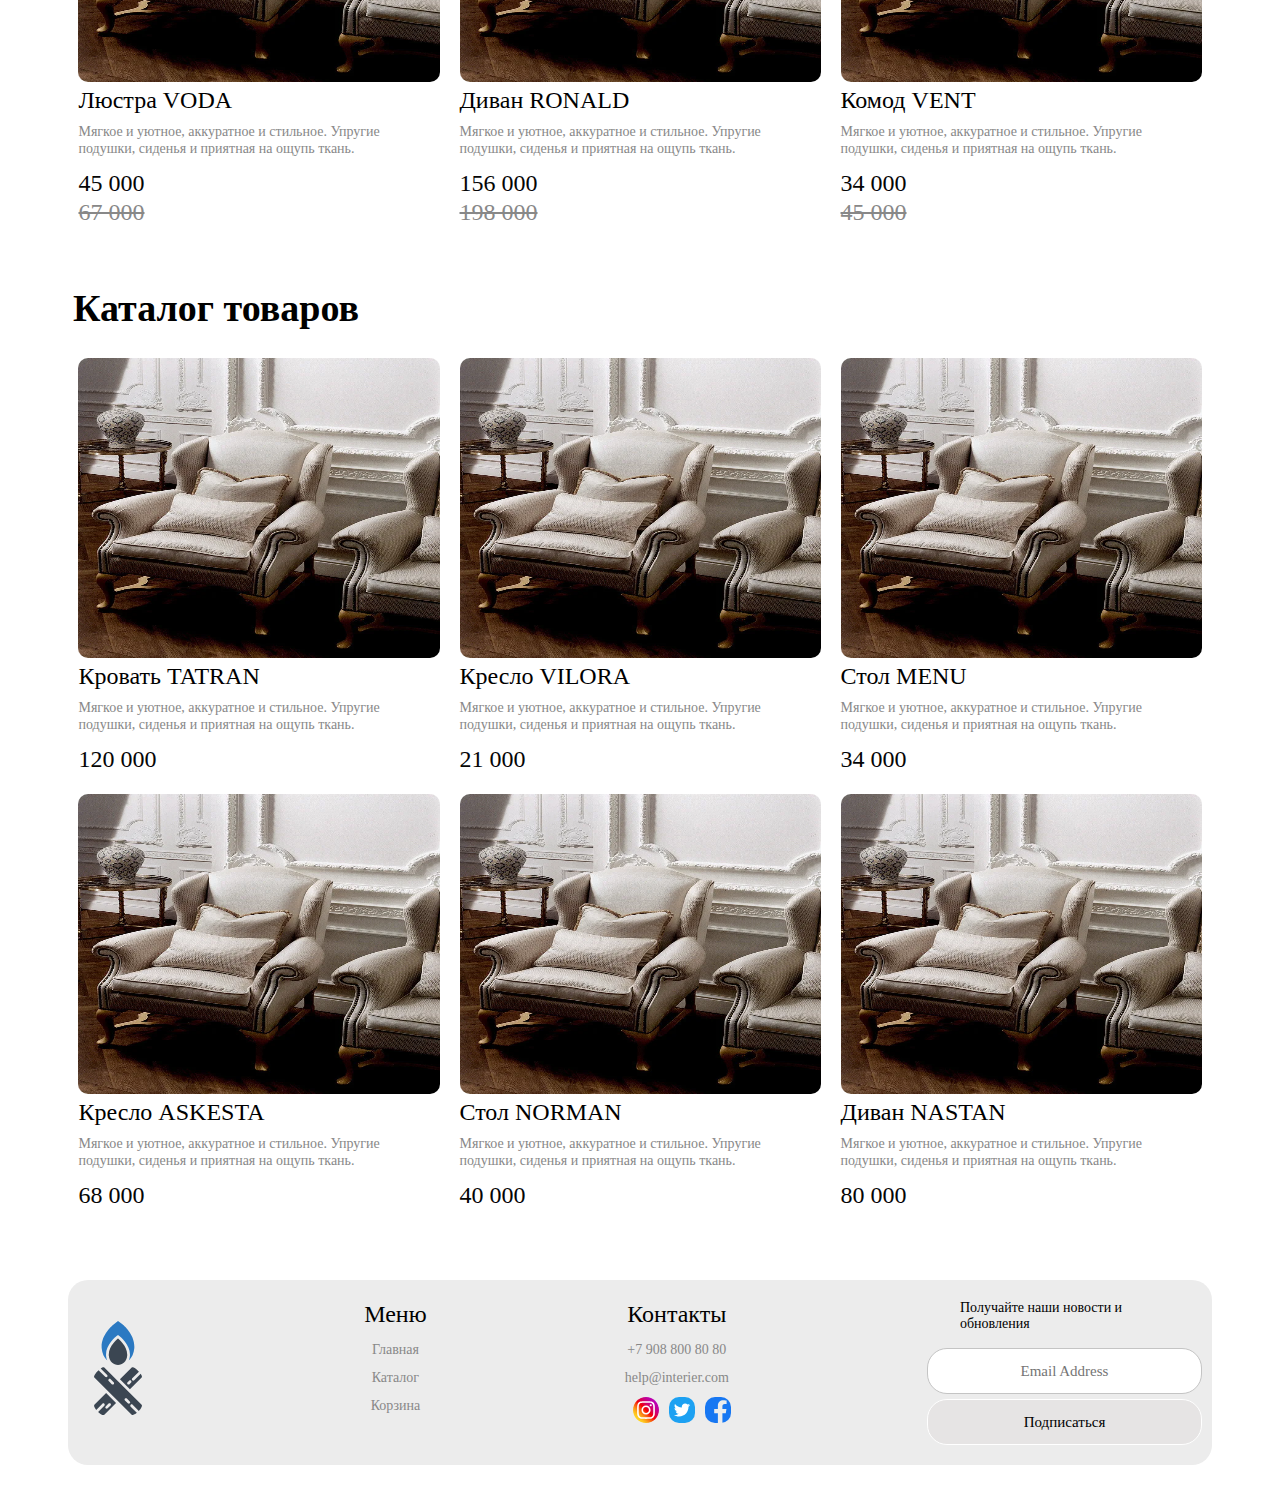
==== commit ea214fb4: "add 8l" ====
--- a/index.html
+++ b/index.html
@@ -19,7 +19,7 @@
                     <input class="header-input"/>
                 </label>
                 <nav>
-                    <a class="nav-link link-hover" href="catalog.html">Каталог</a>
+                    <a class="nav-link link-hover" href="pages/catalog.html">Каталог</a>
                     <a class="nav-link link-hover" href="#">Корзина</a>
                 </nav>
             </header>
@@ -27,7 +27,7 @@
             <section>
                 <h1 class="index-about">Всё, чего заслуживает ваш дом</h1>
                 <p class="index-description">Наша мебель — ваше отражение</p>
-                <a class="index-link" href="catalog.html">Перейти в каталог</a>
+                <a class="index-link" href="pages/catalog.html">Перейти в каталог</a>
             </section>
         </div>
     </section>
--- a/styles/style.css
+++ b/styles/style.css
@@ -8,6 +8,8 @@
 
 @import "catalog/top-page.css";
 @import "catalog/page-items.css";
+
+@import "basket/bundle-style.css";
 
 * {
     margin: 0;
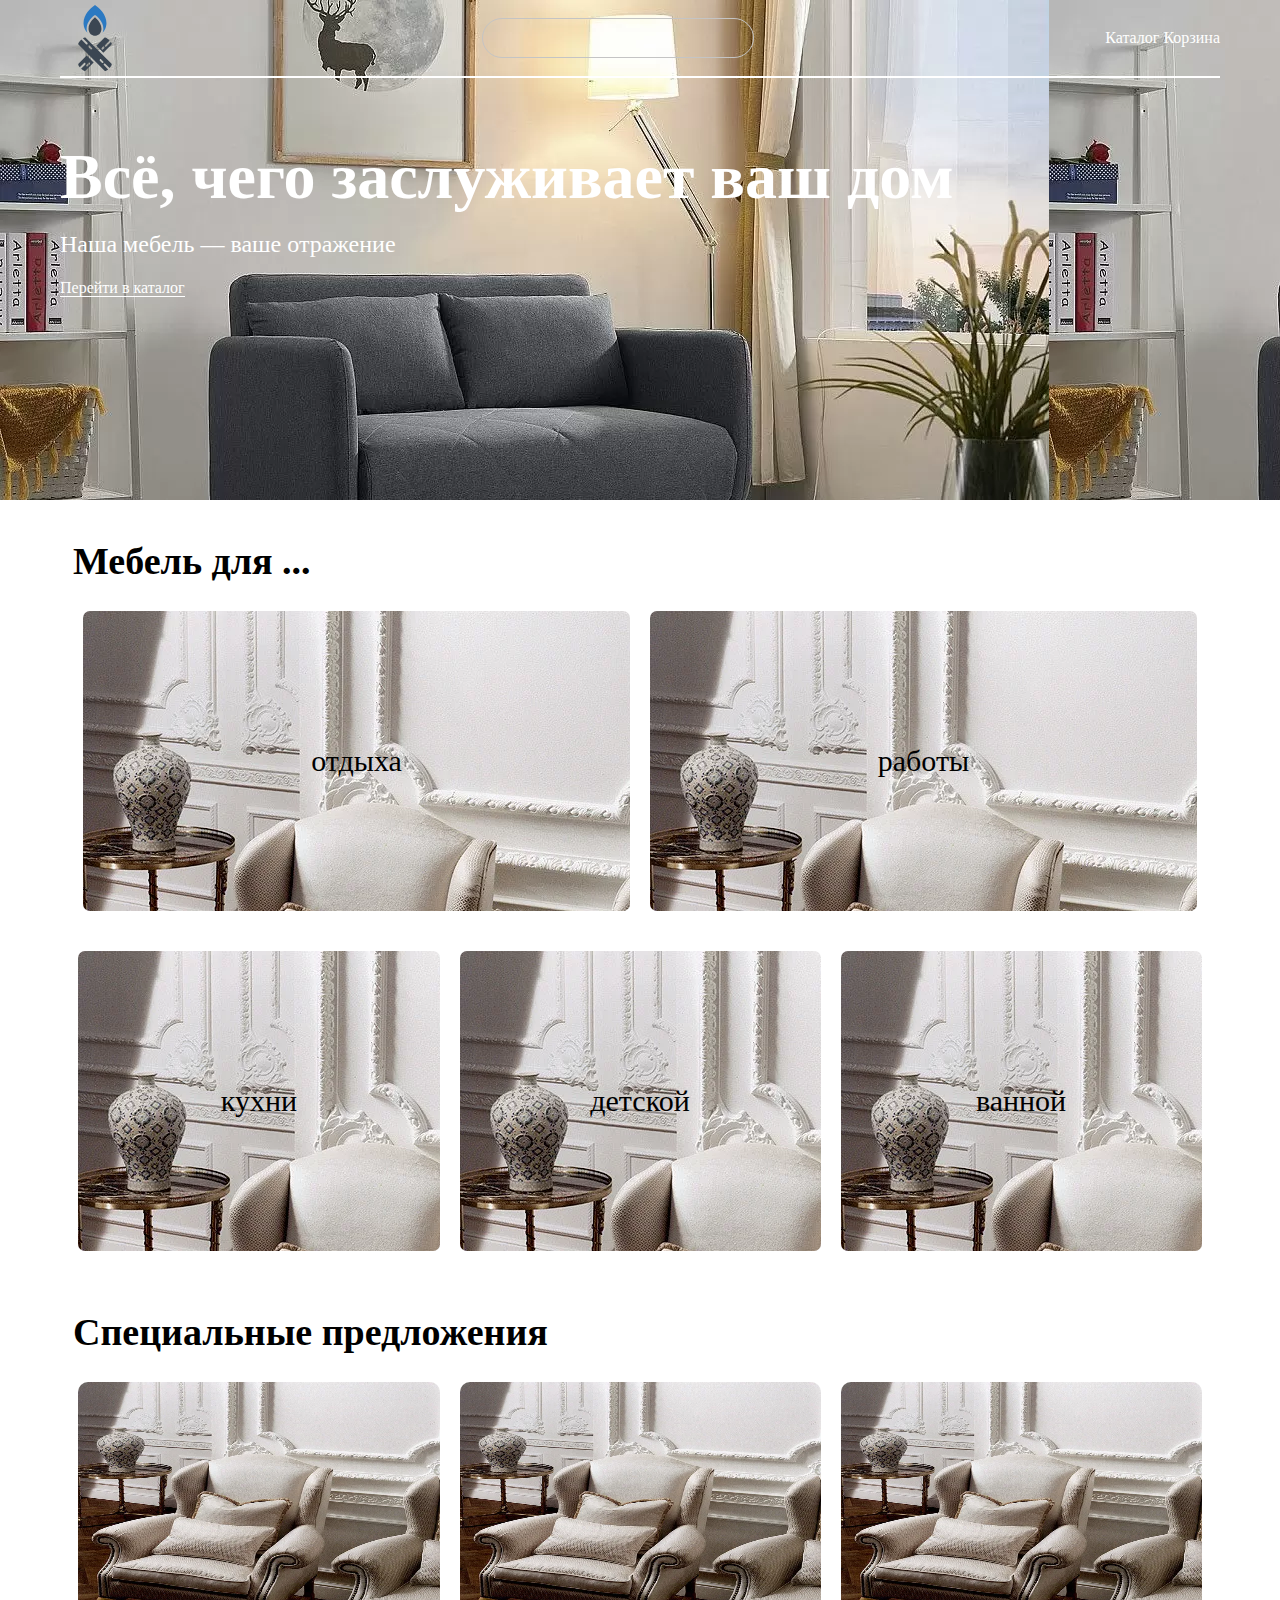
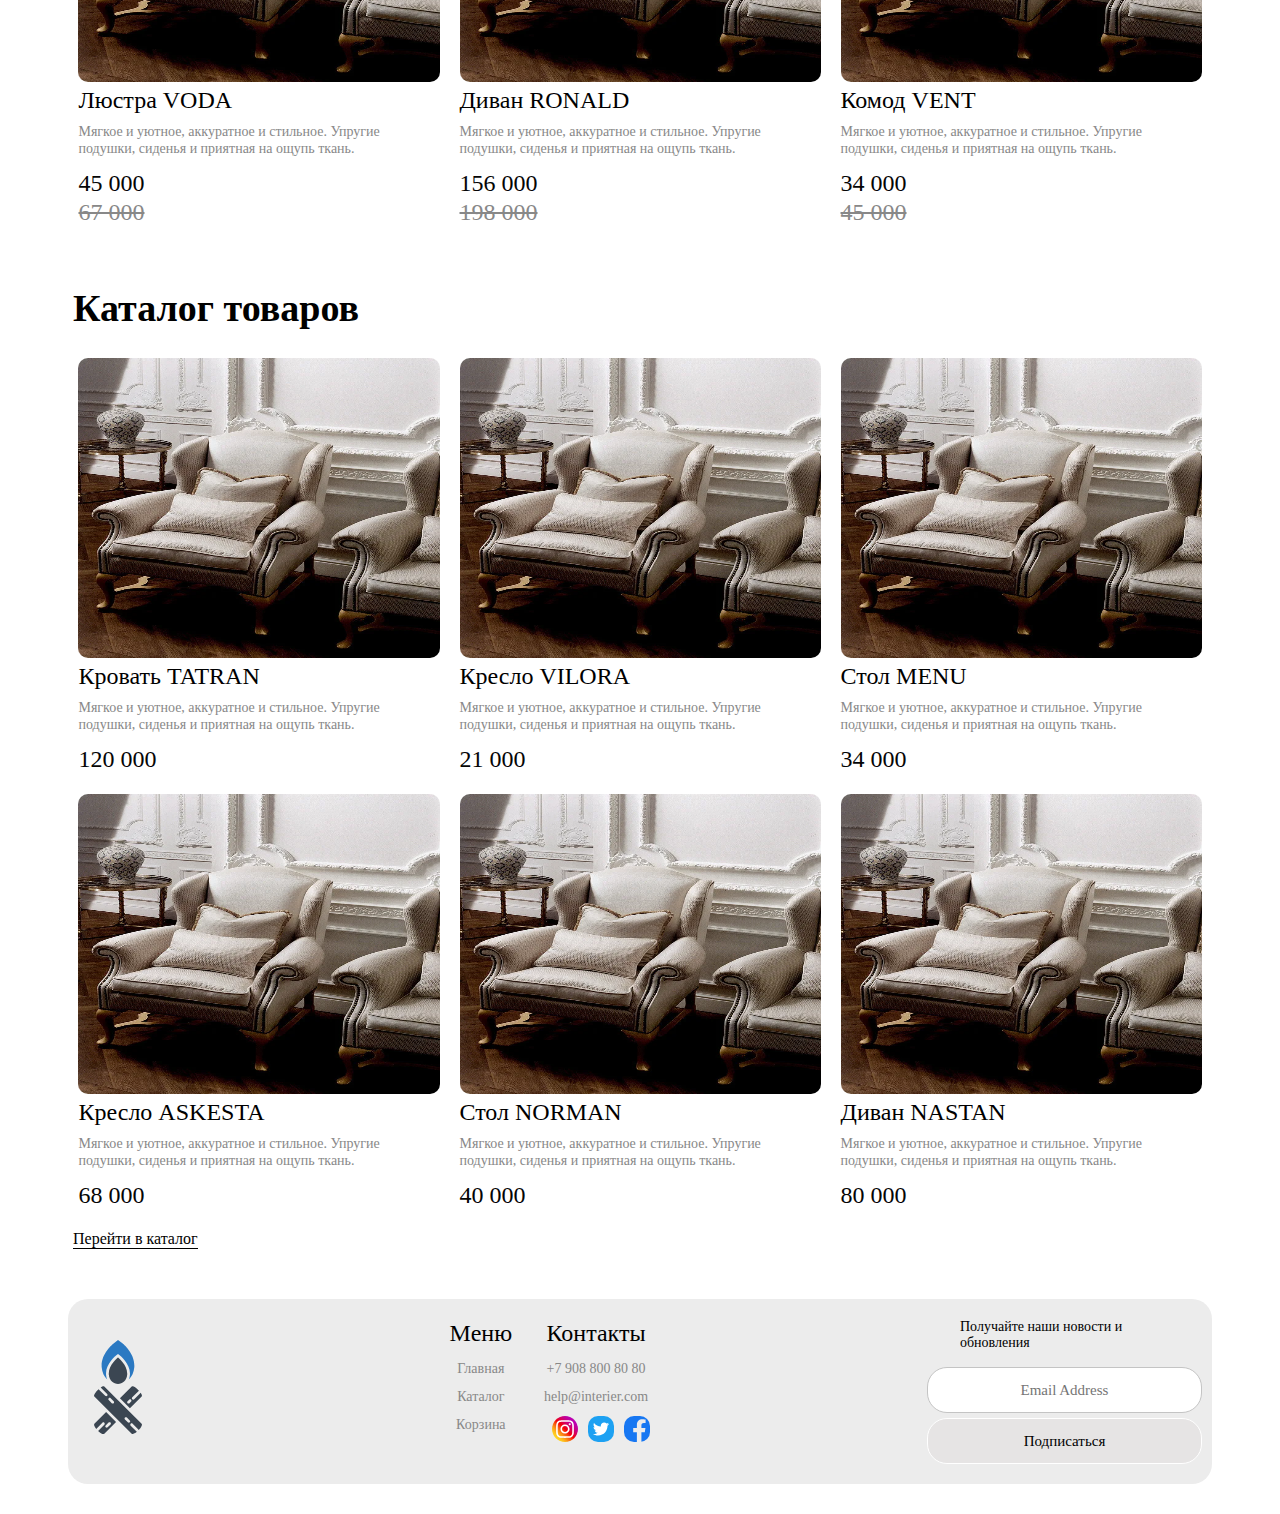
==== commit 9f858d61: "add 10l" ====
--- a/index.html
+++ b/index.html
@@ -19,6 +19,11 @@
                     <input class="header-input"/>
                 </label>
                 <nav>
+                    <div class="header-nav">
+                        <img width="30px" src="/media/search.svg" alt="search">
+                        <img width="30px" src="/media/menu.svg" alt="menu">
+                        <img width="30px" src="/media/basket.svg" alt="basket">
+                    </div>
                     <a class="nav-link link-hover" href="pages/catalog.html">Каталог</a>
                     <a class="nav-link link-hover" href="#">Корзина</a>
                 </nav>
@@ -68,8 +73,10 @@
                 <h3 class="special-item-name">Люстра VODA</h3>
                 <p class="special-item-description">Мягкое и уютное, аккуратное и стильное. Упругие подушки, сиденья и приятная
                     на ощупь ткань.</p>
-                <p class="special-item-value">45 000</p>
-                <p class="special-item-value-second">67 000</p>
+                <div class="item-price">
+                    <p class="special-item-value">45 000</p>
+                    <p class="special-item-value-second">67 000</p>
+                </div>
             </div>
 
             <div>
@@ -77,8 +84,10 @@
                 <h3 class="special-item-name">Диван RONALD</h3>
                 <p class="special-item-description">Мягкое и уютное, аккуратное и стильное. Упругие подушки, сиденья и приятная
                     на ощупь ткань.</p>
-                <p class="special-item-value">156 000</p>
-                <p class="special-item-value-second">198 000</p>
+                <div class="item-price">
+                    <p class="special-item-value">156 000</p>
+                    <p class="special-item-value-second">198 000</p>
+                </div>
             </div>
 
             <div>
@@ -86,8 +95,10 @@
                 <h3 class="special-item-name">Комод VENT</h3>
                 <p class="special-item-description">Мягкое и уютное, аккуратное и стильное. Упругие подушки, сиденья и приятная
                     на ощупь ткань.</p>
-                <p class="special-item-value">34 000</p>
-                <p class="special-item-value-second">45 000</p>
+                <div class="item-price">
+                    <p class="special-item-value">34 000</p>
+                    <p class="special-item-value-second">45 000</p>
+                </div>
             </div>
         </div>
     </section>
@@ -143,30 +154,33 @@
                 <p class="special-item-value">80 000</p>
             </div>
         </div>
+        <a class="get-more-items">Перейти в каталог</a>
     </section>
 
     <footer>
-        <div class="footer-block">
+        <div class="footer-block footer-logo">
 <!--            <a class="footer-link-catalog" href="catalog.html">Перейти в каталог</a>-->
             <br/>
             <img width="100px" src="media/logo_new.svg" alt="logo"> <!-- Для нормального лого из дз нет доступа в Gdrive -->
         </div>
 
-        <div class="footer-block">
-            <h4 class="footer-nav">Меню</h4>
-            <a class="footer-link link-hover" href="#">Главная</a>
-            <a class="footer-link link-hover" href="#">Каталог</a>
-            <a class="footer-link link-hover" href="#">Корзина</a>
-        </div>
+        <div class="footer-contacts">
+            <div class="footer-block">
+                <h4 class="footer-nav">Меню</h4>
+                <a class="footer-link link-hover" href="#">Главная</a>
+                <a class="footer-link link-hover" href="#">Каталог</a>
+                <a class="footer-link link-hover" href="#">Корзина</a>
+            </div>
 
-        <div class="footer-block">
-            <h4 class="footer-nav">Контакты</h4>
-            <a class="footer-link" href="#">+7 908 800 80 80</a>
-            <a class="footer-link" href="#">help@interier.com</a>
-            <div class="social-contact">
-                <a href="#"><img width="26" src="media/inst.svg" alt=""></a>
-                <a href="#"><img width="26" src="media/twitter.svg" alt=""></a>
-                <a href="#"><img width="26" src="media/facebook.svg" alt=""></a>
+            <div class="footer-block">
+                <h4 class="footer-nav">Контакты</h4>
+                <a class="footer-link" href="#">+7 908 800 80 80</a>
+                <a class="footer-link" href="#">help@interier.com</a>
+                <div class="social-contact">
+                    <a href="#"><img width="26" src="media/inst.svg" alt=""></a>
+                    <a href="#"><img width="26" src="media/twitter.svg" alt=""></a>
+                    <a href="#"><img width="26" src="media/facebook.svg" alt=""></a>
+                </div>
             </div>
         </div>
 
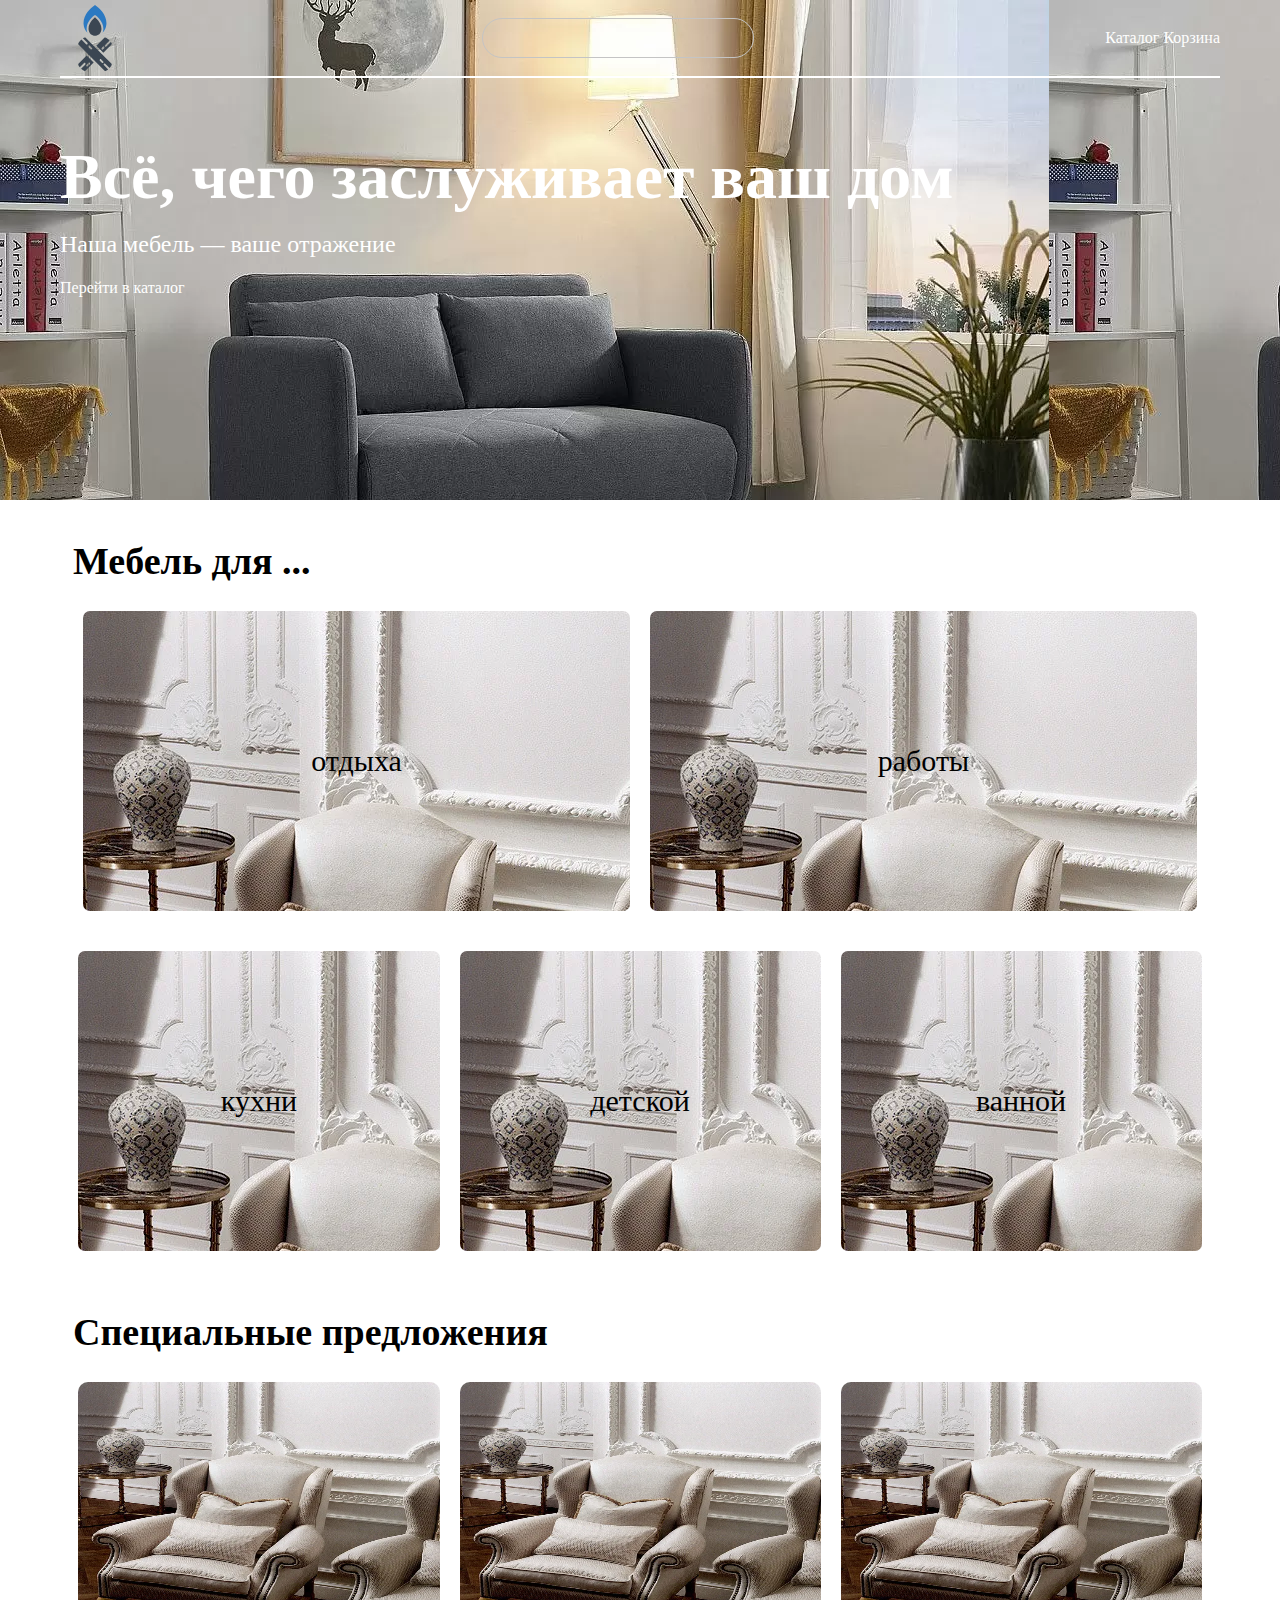
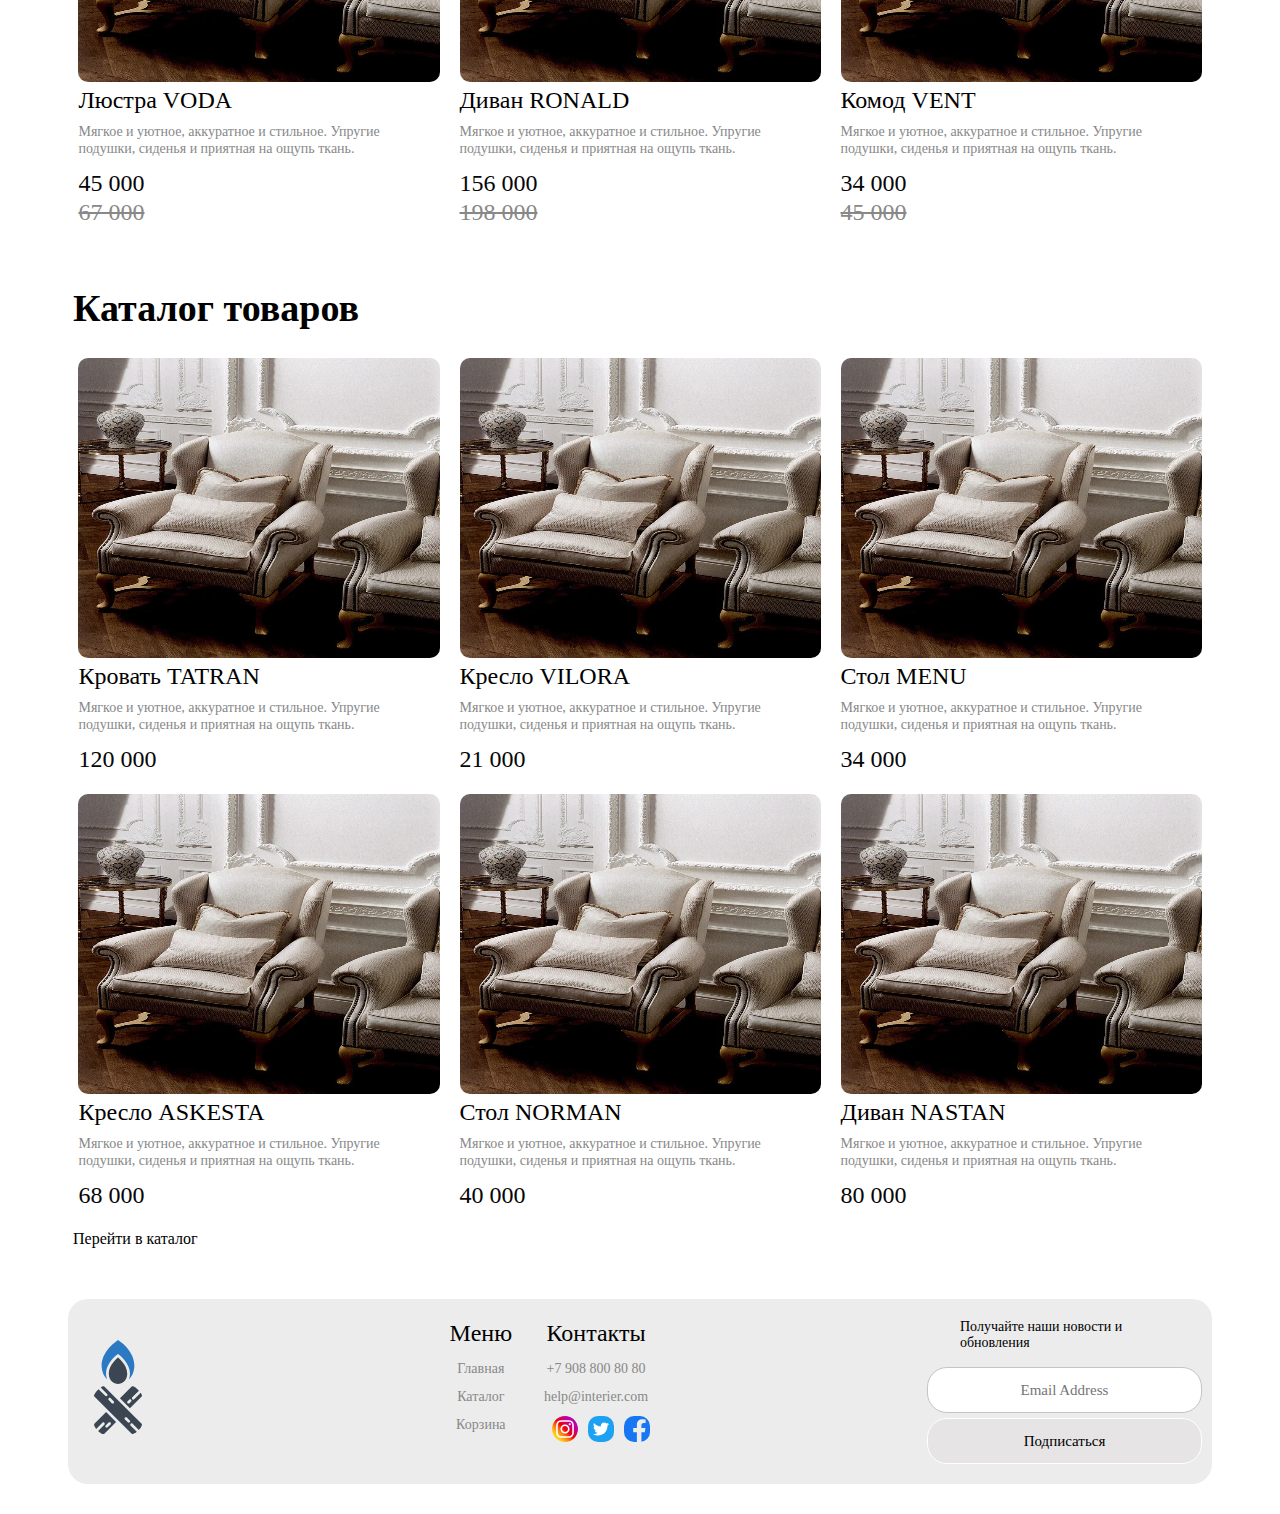
==== commit c4aae61d: "add 11l" ====
--- a/index.html
+++ b/index.html
@@ -24,7 +24,7 @@
                         <img width="30px" src="/media/menu.svg" alt="menu">
                         <img width="30px" src="/media/basket.svg" alt="basket">
                     </div>
-                    <a class="nav-link link-hover" href="pages/catalog.html">Каталог</a>
+                    <a class="nav-link link-hover" href="#">Каталог</a>
                     <a class="nav-link link-hover" href="#">Корзина</a>
                 </nav>
             </header>
@@ -32,7 +32,7 @@
             <section>
                 <h1 class="index-about">Всё, чего заслуживает ваш дом</h1>
                 <p class="index-description">Наша мебель — ваше отражение</p>
-                <a class="index-link" href="pages/catalog.html">Перейти в каталог</a>
+                <a class="index-link" href="#">Перейти в каталог</a>
             </section>
         </div>
     </section>
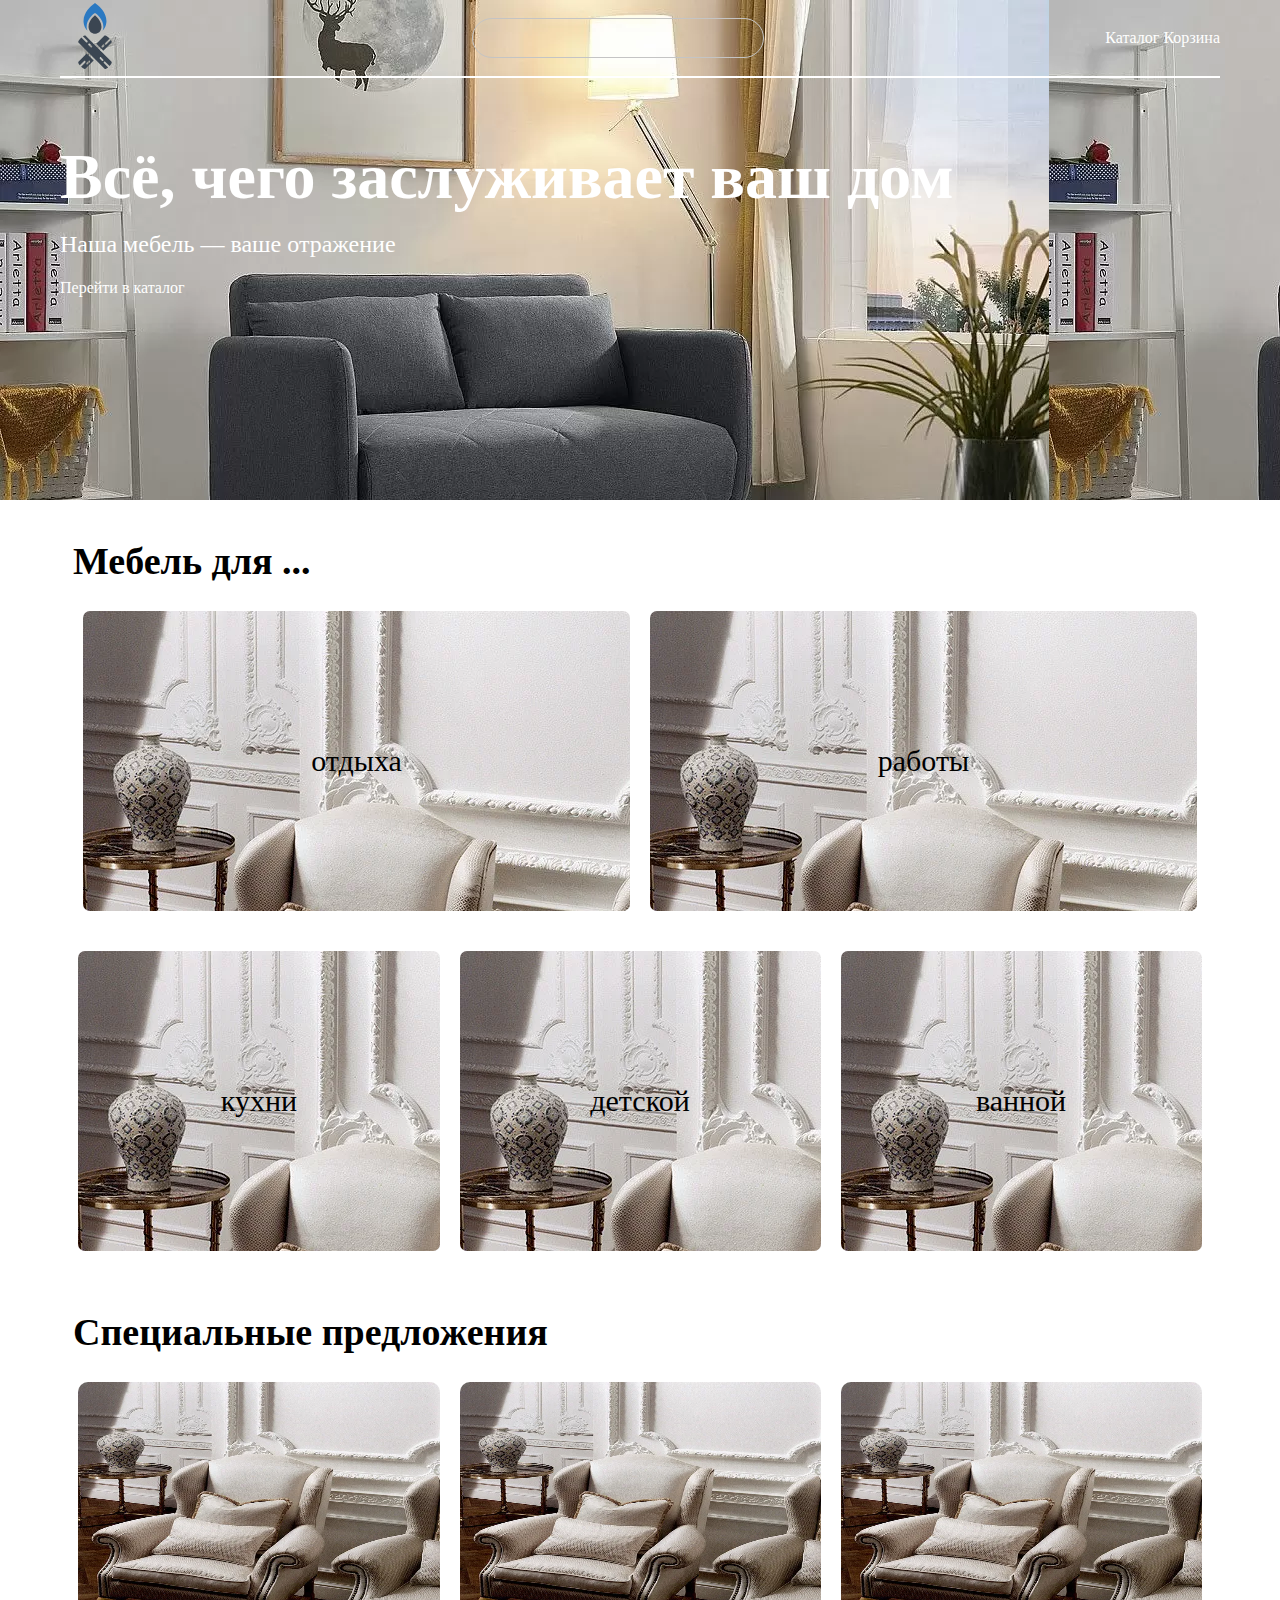
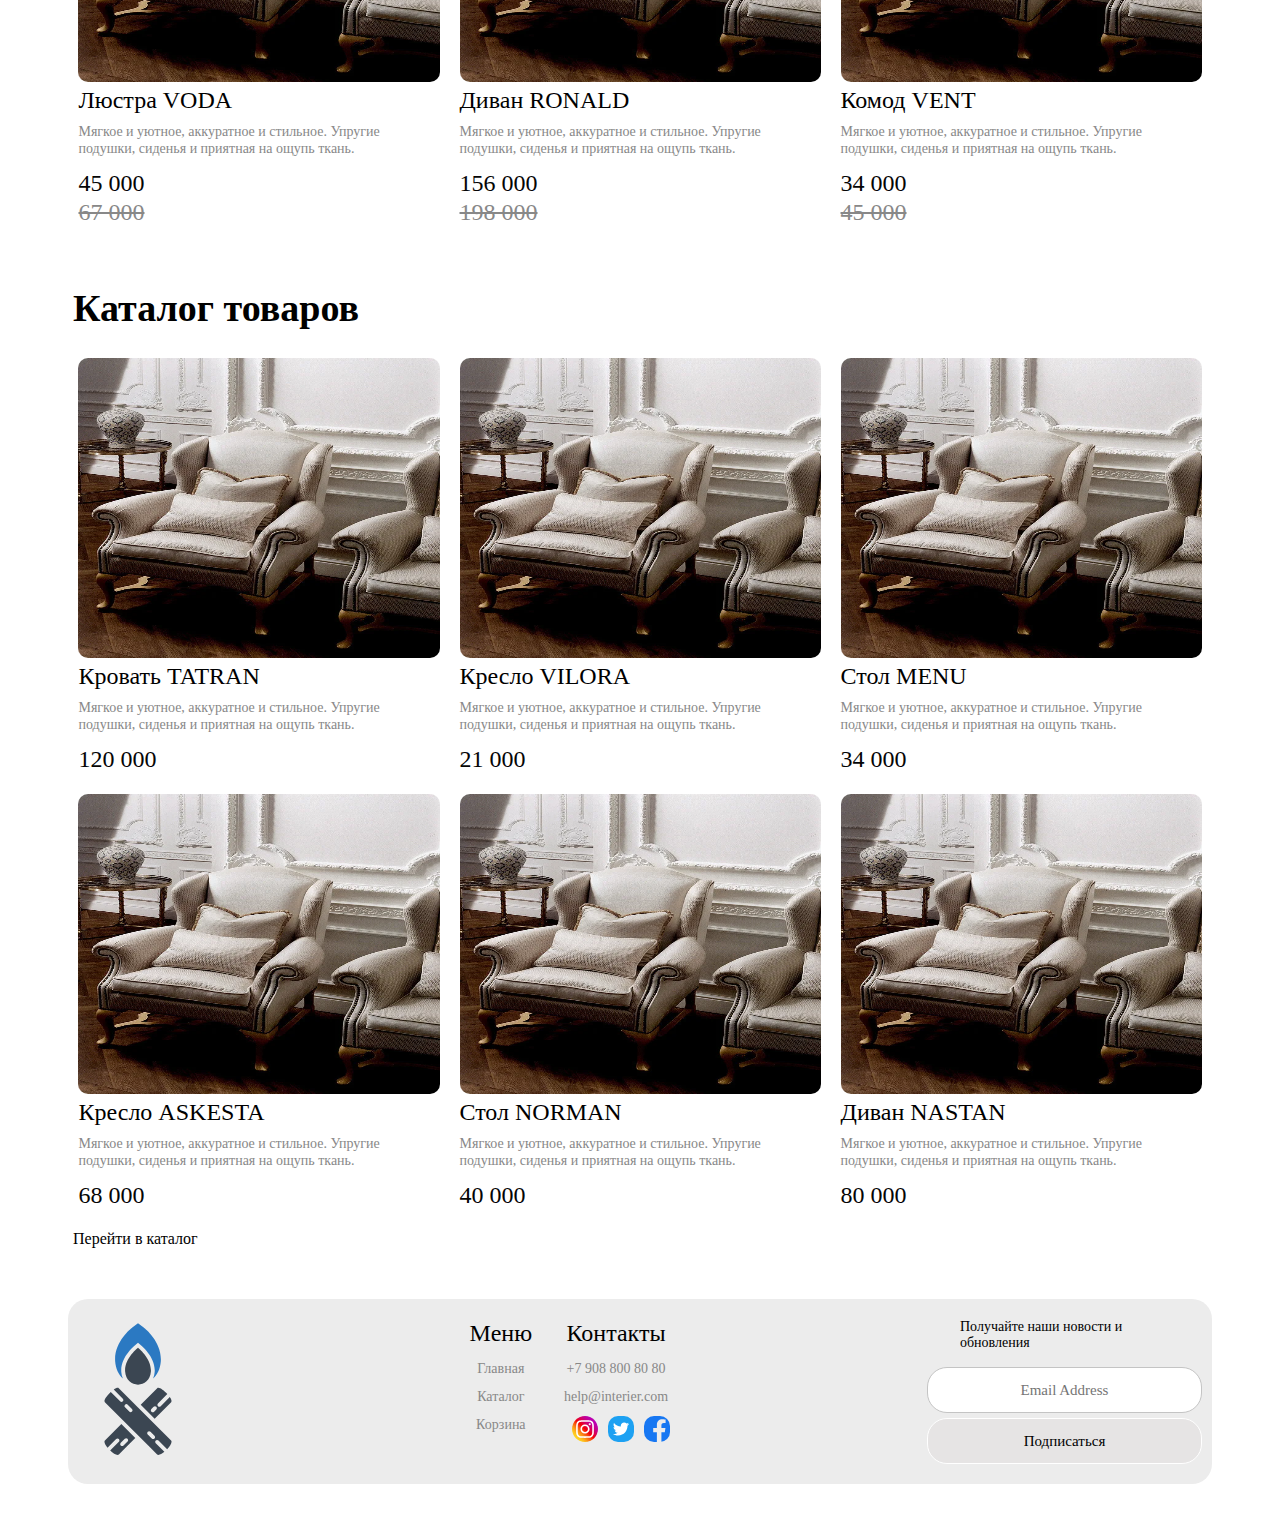
==== commit 56238a03: "add 12l" ====
--- a/index.html
+++ b/index.html
@@ -14,7 +14,9 @@
     <section class="page-top">
         <div class="header-content">
             <header class="my-header">
-                <img width="70px" src="media/logo_new.svg" alt="logo"> <!-- Для нормального лого из дз нет доступа в Gdrive -->
+                <a href="#">
+                    <img width="70px" src="media/logo_new.svg" alt="logo"> <!-- Для нормального лого из дз нет доступа в Gdrive -->
+                </a>
                 <label>
                     <input class="header-input"/>
                 </label>
@@ -159,9 +161,9 @@
 
     <footer>
         <div class="footer-block footer-logo">
-<!--            <a class="footer-link-catalog" href="catalog.html">Перейти в каталог</a>-->
-            <br/>
-            <img width="100px" src="media/logo_new.svg" alt="logo"> <!-- Для нормального лого из дз нет доступа в Gdrive -->
+            <a href="#">
+                <img width="140px" src="media/logo_new.svg" alt="logo"> <!-- Для нормального лого из дз нет доступа в Gdrive -->
+            </a>
         </div>
 
         <div class="footer-contacts">
@@ -174,8 +176,8 @@
 
             <div class="footer-block">
                 <h4 class="footer-nav">Контакты</h4>
-                <a class="footer-link" href="#">+7 908 800 80 80</a>
-                <a class="footer-link" href="#">help@interier.com</a>
+                <a class="footer-link  link-hover" href="tel:+79088008080">+7 908 800 80 80</a>
+                <a class="footer-link  link-hover" href="mailto:help@interier.com">help@interier.com</a>
                 <div class="social-contact">
                     <a href="#"><img width="26" src="media/inst.svg" alt=""></a>
                     <a href="#"><img width="26" src="media/twitter.svg" alt=""></a>
